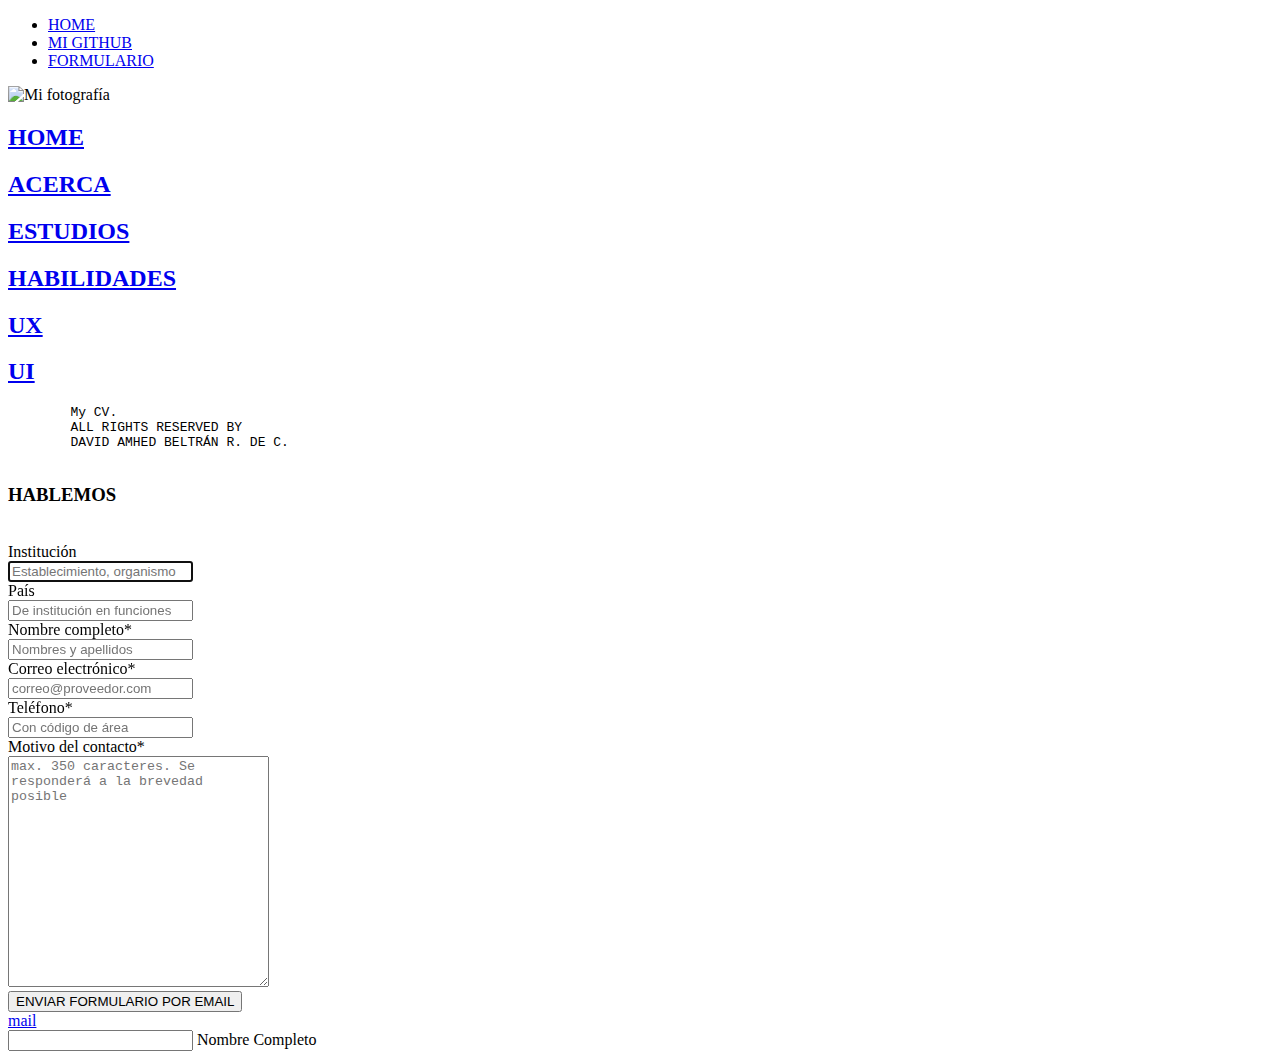
==== formulario.html @ 30feef15 "Iniciando su presentació gráfica con CSS" ====
<!DOCTYPE html>
<html lang="es">

  <head>
    <meta charset="UTF-8">
    <meta name="viewport" content="width=device-width, initial-scale=1.0">
    <meta name="description" content="Proyecto final Ticmas CV">
    <meta name="author" content="David Amhed Beltrán Rubín de Celis">
    <link rel="shortcut icon" href="/media/img/favicon.ico" type="image/x-icon">
    <link rel="icon" type="image/png" sizes="32x32" href="../media/img/favicon-32x32.png">
    <link rel="icon" type="image/png" sizes="16x16" href="../media/img/favicon-16x16.png">
    <link rel="manifest" href="/site.webmanifest">
    <link rel="stylesheet" href="./styles/styles-dist.css">
    <title>Proyecto Final CV</title>
  </head>

  <body>
    <header class="header">

      <!-----------MENU DE NAVEGACIÓN------------>
      <div class="nav__logo"> <!--menu-->
        <nav class="nav container">
          <ul>
            <li><a href="/index.html" class="nav__links" tabindex="1">HOME</a></li>
            <li><a href="https://github.com/Amhedriel" class="nav__links" target="_blank" tabindex="1">MI GITHUB</a>
            </li>
            <li><a href="/formulario.html" class="nav__links">FORMULARIO</a></li>
          </ul>
        </nav>
      </div>

    </header>
    <!-- -------------------MAIN--------------------->
  
  <main class="main">
    <!---------- MENU LATERAL ----------->
    <div class="nav__main--lateral">
      <img class="nav__logo--lateral" src="/media/img/David_Beltran 1.png" width="250px" alt="Mi fotografía">
      <a href="/index.html" class="nav__main--link-item">
        <h2 class="nav-left">HOME</h2>
      </a>
      <a href="#" class="nav__main--link-item">
        <h2 class="nav-left">ACERCA</h2>
      </a>
      <a href="#" class="nav__main--link-item">
        <h2 class="nav-left">ESTUDIOS</h2>
      </a>
      <a href="#" class="nav__main--link-item">
        <h2 class="nav-left">HABILIDADES</h2>
      </a>
      <a href="https://www.figma.com/file/GMF81DJfvBrvJNzX767Kq1/UX-CV?node-id=0%3A1&t=iAqLsqw3Jnn95zYx-1" class="nav__main--link-item" target="_blank">
        <h2 class="nav-left">UX</h2>
      </a>
      <a href="https://www.figma.com/file/vkwjD40X7IA0zffO7PCFXp/UI-CV?node-id=0%3A1&t=BPAb12YhcnqJM5k3-1" class="nav__main--link-item" target="_blank">
        <h2 class="nav-left">UI</h2>
      </a>
      <pre class="nav__pre">
        My CV.       
        ALL RIGHTS RESERVED BY
        DAVID AMHED BELTRÁN R. DE C.
      </pre>
    </div>
    <!---------- FORMULARIO ----------->
    <div class="formulario">
      <section class="header__contact" id="contact">
        <div class="u-wraper">
          <div class="contact__content">
            <form action="enviar.html" id="form" class="form" method="post">
              <h3 class="tag"><span>HABLEMOS</span></h3>
              <br>
              <label for="establishment">Institución<span></span></label>
              <br>
              <input type="text" name="establishment" id="establishment" placeholder="Establecimiento, organismo" autofocus>
              <br>
              <label for="country">País</label>
              <br>
              <input type="text" name="country" id="country" placeholder="De institución en funciones">
              <br>
              <label for="name">Nombre completo<span>*</span></label>
              <br>
              <input type="text" name="name" id="name" placeholder="Nombres y apellidos" required>
              <br>
              <label for="email">Correo electrónico<span>*</span></label>
              <br>
              <input type="email" name="email" id="email" placeholder="correo@proveedor.com" required>
              <br>
              <label for="phone">Teléfono<span>*</span></label>
              <br>
              <input type="tel" name="phone" id="phone" placeholder="Con código de área" required>
              <br>
              <label for="reason">Motivo del contacto<span>*</span></label>
              <br>
              <textarea for="reason" name="reason" id="reason" cols="30" rows="15"
              placeholder="max. 350 caracteres. Se responderá a la brevedad posible" minlength="7" maxlength="350"
              required></textarea>
              <br>
              <button type="submit" class="btn primary full">ENVIAR FORMULARIO POR EMAIL</button>
            </form>
            <a href="mailto:davikin_01@hotmail.com" class="talk" id="talk">mail</a>
          </div>
        </div>
      </section>
    </div>
  </main>
  <!------------INPUT LABEL------------->
  <section class="form__body">
    <div class="form__container">
      <div class="form__input--box">
        <input type="text">
        <span>Nombre Completo</span>
        <i></i>
      </div>
    </div>
  </section>

  <footer class="footer">
    <script>
        const $form = document.querySelector('#form');
        const $buttonMailto = document.querySelector('#talk');

        $form.addEventListener('submit', handleSubmit);

        function handleSubmit(event) {
          event.preventDefault();

          const form = new FormData(this);
          console.log(form.get('name'));

          $buttonMailto.setAttribute('href', `mailto:davikin_01@hotmail.com?subject=${form.get('email')}&body=Establecimiento: "${form.get('establishment')}" País: "${form.get('country')}" Nombre:"${form.get('name')}" Teléfono: "${form.get('phone')}" Contacto: "${form.get('reason')}"`);
          $buttonMailto.click();
        }
    </script>
  </footer>
  
</body>
</html>
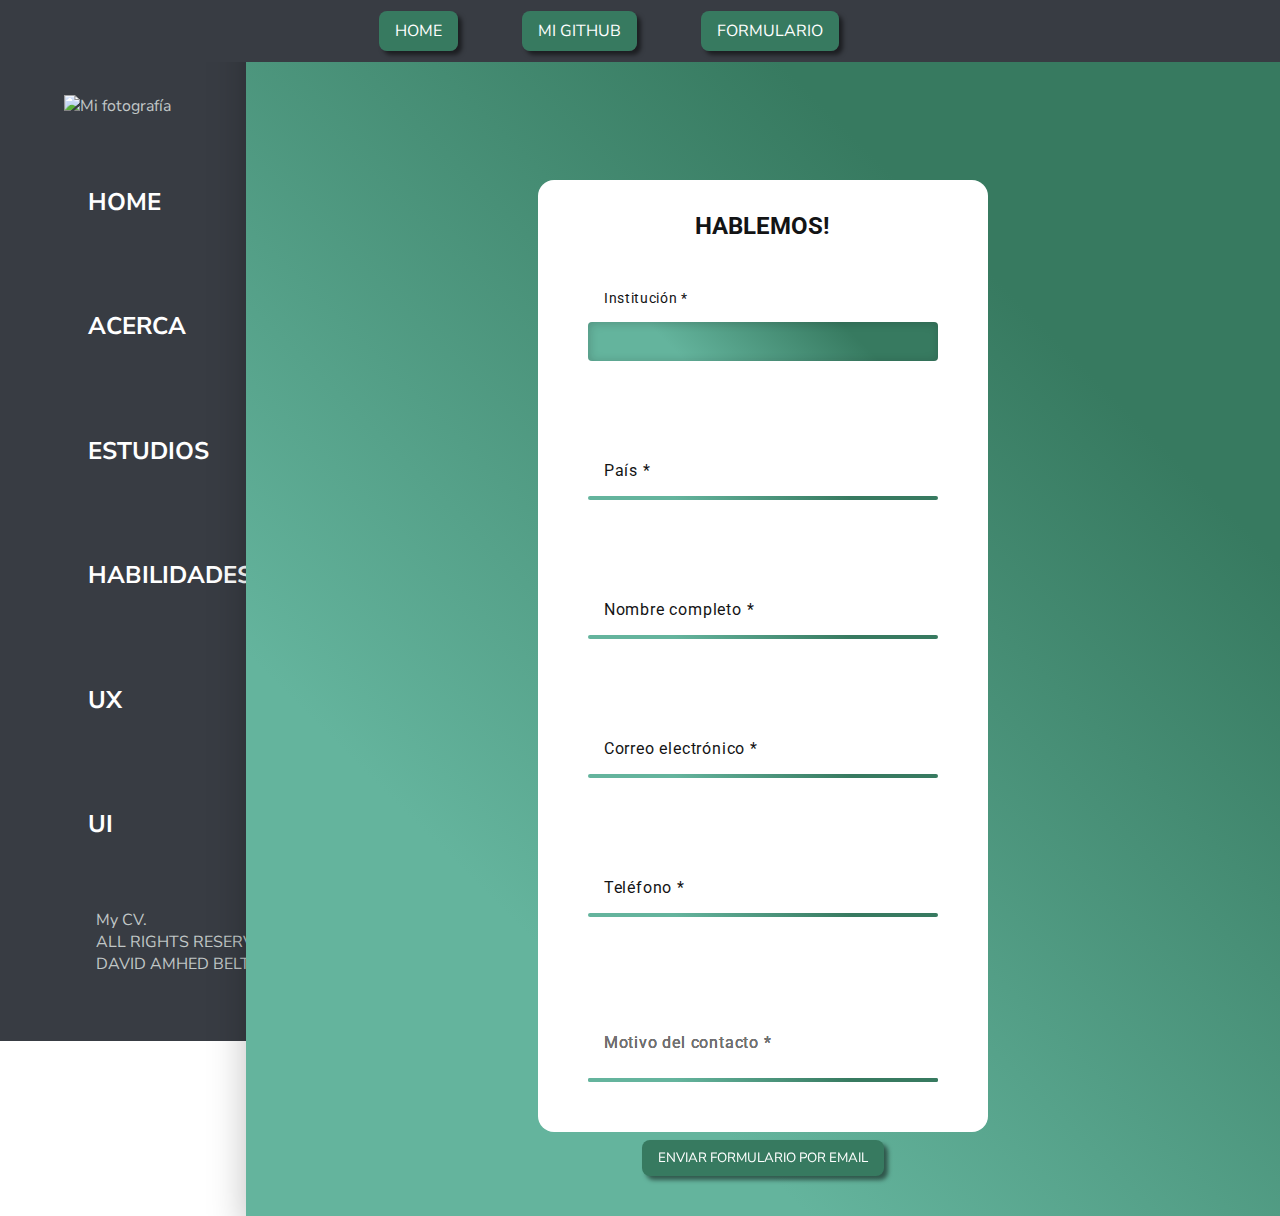
==== commit 4b377233: "Formulario terminado" ====
--- a/formulario.html
+++ b/formulario.html
@@ -14,7 +14,7 @@
     <title>Proyecto Final CV</title>
   </head>
 
-  <body>
+  <body class="body">
     <header class="header">
 
       <!-----------MENU DE NAVEGACIÓN------------>
@@ -66,71 +66,80 @@
         <div class="u-wraper">
           <div class="contact__content">
             <form action="enviar.html" id="form" class="form" method="post">
-              <h3 class="tag"><span>HABLEMOS</span></h3>
-              <br>
-              <label for="establishment">Institución<span></span></label>
-              <br>
-              <input type="text" name="establishment" id="establishment" placeholder="Establecimiento, organismo" autofocus>
-              <br>
-              <label for="country">País</label>
-              <br>
-              <input type="text" name="country" id="country" placeholder="De institución en funciones">
-              <br>
-              <label for="name">Nombre completo<span>*</span></label>
-              <br>
-              <input type="text" name="name" id="name" placeholder="Nombres y apellidos" required>
-              <br>
-              <label for="email">Correo electrónico<span>*</span></label>
-              <br>
-              <input type="email" name="email" id="email" placeholder="correo@proveedor.com" required>
-              <br>
-              <label for="phone">Teléfono<span>*</span></label>
-              <br>
-              <input type="tel" name="phone" id="phone" placeholder="Con código de área" required>
-              <br>
-              <label for="reason">Motivo del contacto<span>*</span></label>
-              <br>
-              <textarea for="reason" name="reason" id="reason" cols="30" rows="15"
-              placeholder="max. 350 caracteres. Se responderá a la brevedad posible" minlength="7" maxlength="350"
-              required></textarea>
-              <br>
-              <button type="submit" class="btn primary full">ENVIAR FORMULARIO POR EMAIL</button>
+
+              <h2 class="contact__me"><span>HABLEMOS!</span></h2>
+
+              
+              <div class="form__container">
+                <div class="form__input--box">
+                  <input class="form__text form__border1" type="text" name="establishment" id="establishment" required="required" autofocus>
+                  <span class="form__label" for="establishment">Institución *</span>
+                  <i class="form__base"></i>
+                </div>
+              </div>
+
+              <div class="form__container">
+                <div class="form__input--box">
+                  <input class="form__text" type="text" name="country" id="country" required="required">
+                  <span class="form__label" for="country">País *</span>
+                  <i class="form__base"></i>
+                </div>
+              </div>
+
+              <div class="form__container">
+                <div class="form__input--box">
+                  <input class="form__text" type="text" name="name" id="name" required="required">
+                  <span class="form__label" for="name">Nombre completo *</span>
+                  <i class="form__base"></i>
+                </div>
+              </div>
+
+              <div class="form__container">
+                <div class="form__input--box">
+                  <input class="form__text" type="email" name="email" id="email" required="required">
+                  <span class="form__label">Correo electrónico *</span>
+                  <i class="form__base"></i>
+                </div>
+              </div>
+
+              <div class="form__container">
+                <div class="form__input--box">
+                  <input class="form__text" type="tel" name="phone" id="phone" required="required">
+                  <span class="form__label" for="phone">Teléfono *</span>
+                  <i class="form__base"></i>
+                </div>
+              </div>
+
+              <div class="form__container form__border2">
+                <div class="form__input--box">
+                  <span class="form__label textarea ">Motivo del contacto *</span>
+                  <i class="form__base"></i>
+
+                  <div class="wrapper">
+                    <textarea class="form__text textarea" for="textarea" name="textarea" id="textarea" required="required" placeholder="Motivo del contacto *"></textarea>
+                    <i class="form__base"></i>
+                  </div>
+
+                </div>
+              </div> 
+              
+              <div class="form__btn">
+                <button type="submit" class="form__btn--send">ENVIAR FORMULARIO POR EMAIL</button>
+              </div>
+
             </form>
-            <a href="mailto:davikin_01@hotmail.com" class="talk" id="talk">mail</a>
+            <a href="mailto:davikin_01@hotmail.com" class="talk" id="talk"></a>
+
           </div>
         </div>
       </section>
     </div>
   </main>
   <!------------INPUT LABEL------------->
-  <section class="form__body">
-    <div class="form__container">
-      <div class="form__input--box">
-        <input type="text">
-        <span>Nombre Completo</span>
-        <i></i>
-      </div>
-    </div>
-  </section>
+
 
   <footer class="footer">
-    <script>
-        const $form = document.querySelector('#form');
-        const $buttonMailto = document.querySelector('#talk');
-
-        $form.addEventListener('submit', handleSubmit);
-
-        function handleSubmit(event) {
-          event.preventDefault();
-
-          const form = new FormData(this);
-          console.log(form.get('name'));
-
-          $buttonMailto.setAttribute('href', `mailto:davikin_01@hotmail.com?subject=${form.get('email')}&body=Establecimiento: "${form.get('establishment')}" País: "${form.get('country')}" Nombre:"${form.get('name')}" Teléfono: "${form.get('phone')}" Contacto: "${form.get('reason')}"`);
-          $buttonMailto.click();
-        }
-    </script>
+    <script src="/scripts/scripts.js"></script>
   </footer>
-  
 </body>
 </html>--- a/styles/styles-dist.css
+++ b/styles/styles-dist.css
@@ -0,0 +1 @@
+@import url('https://fonts.googleapis.com/css2?family=Nunito+Sans:ital,wght@0,400;0,600;0,700;1,400;1,700&family=Roboto:wght@400;700&display=swap');:root{--woodsmoke:#131415;--white:#ffffff;--woodsmoke-025:rgba(19,20,21,0.20784);--tuna:#383c43;--silver-sand:#c1c7c7;--silver-tree:#64b49d;--shuttle-gray:#5c6d80;--pine-cone:#725d54;--horizon:#5d8aab;--apple-blossom:#ab4e42;--amazon:#377a60;--skin:#FBBEBE;--skined:#E2ABAB;--gradient:linear-gradient(#c1c7c7 0%,#383c43 10%,#131415);--gradient-tree:linear-gradient(45deg,#64b49d,#377a60);--gradient-green:linear-gradient(45deg,#64b49d 25%,#377a60 75%);--time-animation:0.3s}*{margin:0;padding:0}body{font-family:'Roboto',sans-serif;font-family:'Nunito Sans',sans-serif;box-sizing:border-box;margin:0;color:#c1c7c7}.body::-webkit-scrollbar{width:8px;background:#383c43;background:var(--tuna)}.body::-webkit-scrollbar-thumb{background:#377a60;background:var(--amazon);border-radius:4px}a{text-decoration:none;color:#ffffff;color:var(--white)}.header{color:#ffffff;color:var(--white);padding:1rem;margin:0;width:100%;background:#383c43;background:var(--tuna);position:fixed;display:table;z-index:100}.nav__logo{width:650px;margin:0 auto;padding:0%}.nav{float:right}.nav ul li{list-style:none;color:#ffffff;color:var(--white);margin-left:4rem;padding:4px 0;float:left}.nav ul li a{padding:9px 16px;background:#377a60;background:var(--amazon);box-shadow:4px 4px 4px rgba(0,0,0,0.5);border-radius:8px}.nav__links{text-decoration:none;height:19px;font-family:'Nunito Sans';font-style:normal;font-size:16px;line-height:19px;align-items:center;padding:9px 16px;box-shadow:4px 4px 4px rgba(0,0,0,0.2)}.nav__links:hover{background-color:#64b49d;background-color:var(--silver-tree);border-radius:8px}.nav__links:focus{background:#64b49d;background:var(--silver-tree);border:solid 1px #ffffff;border:solid 1px var(--white);box-shadow:none}.nav__main--lateral{position:absolute;position:fixed;background-color:#383c43;background-color:var(--tuna);display:flex;flex-direction:column;align-content:center;justify-content:space-evenly;padding:0 4rem;margin-top:51px;height:990px}.nav-left{margin:1em}.nav__pre{padding:0%;margin:0%;font-family:'Nunito Sans',sans-serif;bottom:2}.img{min-height:1061px;background-image:url(/media/img/computer.jpg);background-position:center center;background-size:cover}.container{width:100%}.header__container{width:48%;background-color:rgba(56,60,67,0.43922);margin-right:20%;margin-left:23.5%;padding-top:20%;padding-left:1rem;text-align:left;color:#ffffff;color:var(--white);z-index:10}.header__title--hola{padding-top:5rem}.header__title{font-size:4rem;letter-spacing:2px;font-family:'Roboto',sans-serif}h1{text-shadow:1px 1px 1px #5d8aab,3px 3px 2px #5d8aab;text-shadow:1px 1px 1px var(--horizon),3px 3px 2px var(--horizon)}.container__acerca,.container__contactos,.container__estudios,.container__habilidades,.container__portfolio{width:73%;margin-left:23.5%;padding-left:1rem;padding-right:1rem;text-align:left;color:#383c43;color:var(--tuna);z-index:10}.main__container--acerca,.main__estudios{margin:2rem 0}.estudios__article,.habilidades__article,.main__acerca{padding-top:2rem;padding-left:10%;line-height:1.5rem}.body__img{display:flex;justify-content:center;align-items:center;background:#ffffff;background:var(--white)}.container__img{position:relative;width:100%;display:flex;justify-content:center;align-items:center;flex-wrap:wrap;padding:1rem}.container__img .card{position:relative;max-width:300px;height:215px;margin:30px 10px;padding:20px 1rem;display:flex;flex-direction:column;box-sizing:0.5px 202px rgba(56,60,67,0.43922)}.container__img .card .imgBx{position:relative;width:260px;height:260px}.container__img .card .imgBx .svg{max-width:100%;border-radius:8px}.main__icon--intereses{padding:2rem 3.5rem;display:flex;flex-direction:row;flex-wrap:wrap;justify-content:space-evenly}.main__container--estudios{font-family:'Nunito Sans',sans-serif}.main__container--estudios .estudios__article .estudios__container p{font-style:italic}.main__container--estudios .estudios__article .estudios__container a{color:#5d8aab;color:var(--horizon);font-style:italic}.estudios__article{display:flex;flex-direction:column}.estudios__container{display:flex;flex-direction:row;justify-content:space-between;align-items:baseline;padding:12px 8px}.academia,.innovaccion,.skill,.soft,.taller,.utn{background-color:#5d8aab;background-color:var(--horizon);color:#ffffff;color:var(--white);display:flex;padding:16px 8px}.habilidades__container{padding:1rem 8px}.meters{display:flex;flex-direction:column;justify-content:space-around;align-items:center;min-height:24rem;margin-left:9rem;width:45%;background:#5d8aab;background:var(--horizon);color:#ffffff;color:var(--white)}.container__m{position:relative;width:300px}.container__m .loading__m{position:relative;display:flex;padding:1rem;border-radius:8px}.container__m .loading__m:before{content:"";position:absolute;top:0;left:0;width:100%;height:50%;z-index:10px;pointer-events:none}.container__m .loading__m .text__m{position:relative;width:80px;color:#ffffff;color:var(--white);text-align:right;letter-spacing:1px}.container__m .loading__m .percent__m{position:relative;top:2px;width:calc(100% - 80px);height:20px;background:#131415;border-radius:20px;margin:0 16px;box-shadow:inset 0 0 10px #131415;box-shadow:inset 0 0 10px var(--woodsmoke)}.container__m .loading__m .percent__m .ux,.css{position:absolute;top:0;left:0;width:80%;height:100%;border-radius:20px;background:linear-gradient(45deg,#64b49d,#377a60);background:var(--gradient-tree);z-index:20}.container__m .loading__m .percent__m .adobe{position:absolute;top:0;left:0;width:70%;height:100%;border-radius:20px;background:linear-gradient(45deg,#64b49d,#377a60);background:var(--gradient-tree);z-index:20}.container__m .loading__m .percent__m .html{position:absolute;top:0;left:0;width:90%;height:100%;border-radius:20px;background:linear-gradient(45deg,#64b49d,#377a60);background:var(--gradient-tree);z-index:20}.container__m .loading__m .percent__m .javascript{position:absolute;top:0;left:0;width:60%;height:100%;border-radius:20px;background:linear-gradient(45deg,#64b49d,#377a60);background:var(--gradient-tree);z-index:20}*{box-sizing:border-box}.talk{font-style:none;font-display:hidden}.formulario{position:relative;display:flex;justify-content:center;align-items:center;min-height:100vh;background:linear-gradient(45deg,#64b49d 25%,#377a60 75%);background:var(--gradient-green);padding:2rem;padding-top:180px;margin-left:19.2%;color:#131415;color:var(--woodsmoke);box-shadow:0 15px 35px rgba(0,0,0,0.25)}.contact__me{font-family:'Roboto',sans-serif;text-align:center;padding:2rem;background-color:#ffffff;background-color:var(--white);border-radius:16px 16px 0 0}.form__container{position:relative;padding:50px;background:#ffffff;background:var(--white);display:flex;justify-content:center;align-items:center}.form__input--box{position:relative;width:350px;z-index:20}.form__text{position:relative;padding:8px 10px;width:100%;border:none;outline:none;background:transparent;color:#ffffff;color:var(--white);font-size:1.25em;letter-spacing:0.05em;z-index:30}.form__label{font-family:'Roboto',sans-serif;position:absolute;left:0;padding:0 1rem;pointer-events:none;font-size:1em;transition:0.5s;color:#131415;color:var(--woodsmoke);letter-spacing:0.05em}.form__text:focus~.form__label,.form__text:valid~.form__label{font-size:0.85em;transform:translateY(-2rem)}.form__base{position:absolute;bottom:0;left:0%;width:100%;height:0.25rem;background:linear-gradient(45deg,#64b49d 25%,#377a60 75%);background:var(--gradient-green);transition:0.5s;z-index:10;border-radius:4px;pointer-events:none}.form__text:focus~.form__base,.form__text:valid~.form__base{height:100%;box-shadow:inset 1px 1px 10px rgba(19,20,21,0.20784);box-shadow:inset 1px 1px 10px var(--woodsmoke-025)}.textarea{font-family:'Roboto',sans-serif;width:350px;height:59px;padding:16px;outline:none;resize:none;font-size:1em}.textarea:focus{border-color:#5d8aab;border-color:var(--horizon)}.textarea:valid{border-color:#5d8aab;border-color:var(--horizon)}.textarea:focus::-moz-placeholder{font-family:'Roboto',sans-serif;color:#ffffff;color:var(--white)}.textarea:focus::placeholder{font-family:'Roboto',sans-serif;color:#ffffff;color:var(--white)}.textarea:valid::-moz-placeholder{font-family:'Roboto',sans-serif;color:#ffffff;color:var(--white)}.textarea:valid::placeholder{font-family:'Roboto',sans-serif;color:#ffffff;color:var(--white)}.textarea::-webkit-scrollbar{width:0}.form__border1{border-top:16px}.form__border2{border-radius:0 0 16px 16px}.form__btn{position:relative;display:flex;flex-direction:row;justify-content:center;align-items:center;padding:0.5rem 1rem;background:transparent}.form__btn--send{cursor:pointer;padding:9px 1rem;background:#377a60;background:var(--amazon);color:#ffffff;color:var(--white);font-family:'Nunito Sans',sans-serif;border:none;border-radius:8px;box-shadow:4px 4px 4px rgba(0,0,0,0.5)}.form__btn--send:hover{padding:9px 1rem;background:#64b49d;background:var(--silver-tree);border:none;border-radius:8px}.form__btn--send:focus{background:#64b49d;background:var(--silver-tree);border:solid 1px #383c43;border:solid 1px var(--tuna);box-shadow:none}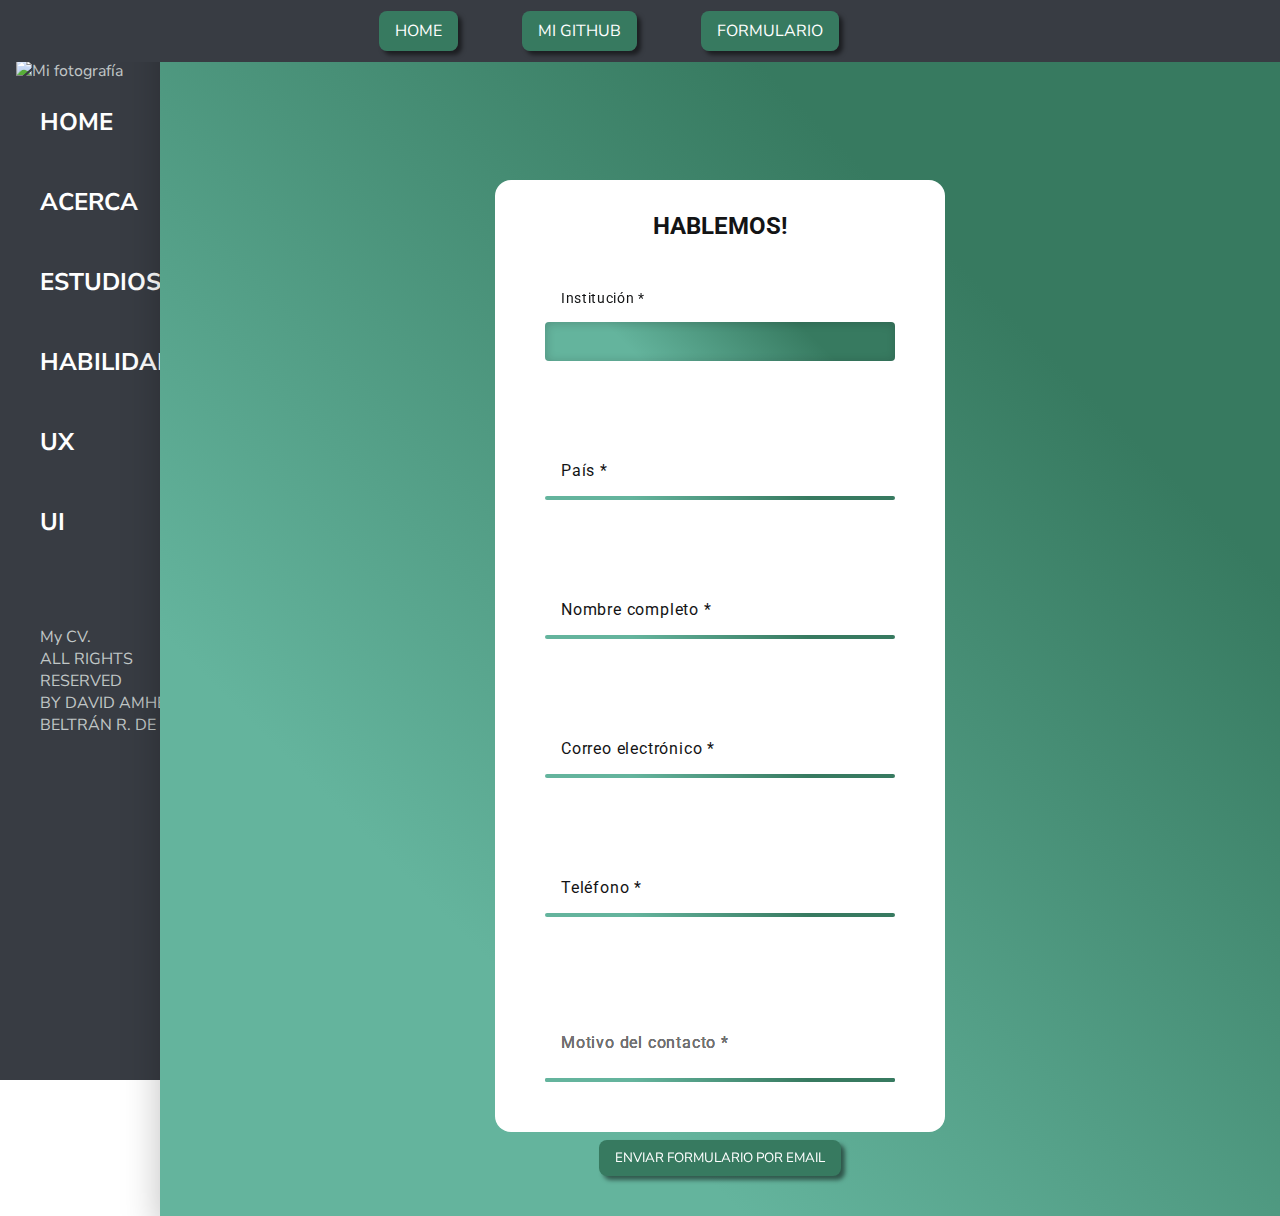
==== commit 762ca799: "Actualizando index y styles" ====
--- a/formulario.html
+++ b/formulario.html
@@ -35,17 +35,17 @@
   <main class="main">
     <!---------- MENU LATERAL ----------->
     <div class="nav__main--lateral">
-      <img class="nav__logo--lateral" src="/media/img/David_Beltran 1.png" width="250px" alt="Mi fotografía">
+      <img class="nav__logo--lateral" src="/media/img/David_Beltran 1.png" width="200px" alt="Mi fotografía">
       <a href="/index.html" class="nav__main--link-item">
         <h2 class="nav-left">HOME</h2>
       </a>
-      <a href="#" class="nav__main--link-item">
+      <a href="/index.html" class="nav__main--link-item">
         <h2 class="nav-left">ACERCA</h2>
       </a>
-      <a href="#" class="nav__main--link-item">
+      <a href="/index.html" class="nav__main--link-item">
         <h2 class="nav-left">ESTUDIOS</h2>
       </a>
-      <a href="#" class="nav__main--link-item">
+      <a href="/index.html" class="nav__main--link-item">
         <h2 class="nav-left">HABILIDADES</h2>
       </a>
       <a href="https://www.figma.com/file/GMF81DJfvBrvJNzX767Kq1/UX-CV?node-id=0%3A1&t=iAqLsqw3Jnn95zYx-1" class="nav__main--link-item" target="_blank">
@@ -55,9 +55,11 @@
         <h2 class="nav-left">UI</h2>
       </a>
       <pre class="nav__pre">
-        My CV.       
-        ALL RIGHTS RESERVED BY
-        DAVID AMHED BELTRÁN R. DE C.
+      My CV.
+      ALL RIGHTS
+      RESERVED
+      BY DAVID AMHED
+      BELTRÁN R. DE C.
       </pre>
     </div>
     <!---------- FORMULARIO ----------->
--- a/styles/styles-dist.css
+++ b/styles/styles-dist.css
@@ -1 +1 @@
-@import url('https://fonts.googleapis.com/css2?family=Nunito+Sans:ital,wght@0,400;0,600;0,700;1,400;1,700&family=Roboto:wght@400;700&display=swap');:root{--woodsmoke:#131415;--white:#ffffff;--woodsmoke-025:rgba(19,20,21,0.20784);--tuna:#383c43;--silver-sand:#c1c7c7;--silver-tree:#64b49d;--shuttle-gray:#5c6d80;--pine-cone:#725d54;--horizon:#5d8aab;--apple-blossom:#ab4e42;--amazon:#377a60;--skin:#FBBEBE;--skined:#E2ABAB;--gradient:linear-gradient(#c1c7c7 0%,#383c43 10%,#131415);--gradient-tree:linear-gradient(45deg,#64b49d,#377a60);--gradient-green:linear-gradient(45deg,#64b49d 25%,#377a60 75%);--time-animation:0.3s}*{margin:0;padding:0}body{font-family:'Roboto',sans-serif;font-family:'Nunito Sans',sans-serif;box-sizing:border-box;margin:0;color:#c1c7c7}.body::-webkit-scrollbar{width:8px;background:#383c43;background:var(--tuna)}.body::-webkit-scrollbar-thumb{background:#377a60;background:var(--amazon);border-radius:4px}a{text-decoration:none;color:#ffffff;color:var(--white)}.header{color:#ffffff;color:var(--white);padding:1rem;margin:0;width:100%;background:#383c43;background:var(--tuna);position:fixed;display:table;z-index:100}.nav__logo{width:650px;margin:0 auto;padding:0%}.nav{float:right}.nav ul li{list-style:none;color:#ffffff;color:var(--white);margin-left:4rem;padding:4px 0;float:left}.nav ul li a{padding:9px 16px;background:#377a60;background:var(--amazon);box-shadow:4px 4px 4px rgba(0,0,0,0.5);border-radius:8px}.nav__links{text-decoration:none;height:19px;font-family:'Nunito Sans';font-style:normal;font-size:16px;line-height:19px;align-items:center;padding:9px 16px;box-shadow:4px 4px 4px rgba(0,0,0,0.2)}.nav__links:hover{background-color:#64b49d;background-color:var(--silver-tree);border-radius:8px}.nav__links:focus{background:#64b49d;background:var(--silver-tree);border:solid 1px #ffffff;border:solid 1px var(--white);box-shadow:none}.nav__main--lateral{position:absolute;position:fixed;background-color:#383c43;background-color:var(--tuna);display:flex;flex-direction:column;align-content:center;justify-content:space-evenly;padding:0 4rem;margin-top:51px;height:990px}.nav-left{margin:1em}.nav__pre{padding:0%;margin:0%;font-family:'Nunito Sans',sans-serif;bottom:2}.img{min-height:1061px;background-image:url(/media/img/computer.jpg);background-position:center center;background-size:cover}.container{width:100%}.header__container{width:48%;background-color:rgba(56,60,67,0.43922);margin-right:20%;margin-left:23.5%;padding-top:20%;padding-left:1rem;text-align:left;color:#ffffff;color:var(--white);z-index:10}.header__title--hola{padding-top:5rem}.header__title{font-size:4rem;letter-spacing:2px;font-family:'Roboto',sans-serif}h1{text-shadow:1px 1px 1px #5d8aab,3px 3px 2px #5d8aab;text-shadow:1px 1px 1px var(--horizon),3px 3px 2px var(--horizon)}.container__acerca,.container__contactos,.container__estudios,.container__habilidades,.container__portfolio{width:73%;margin-left:23.5%;padding-left:1rem;padding-right:1rem;text-align:left;color:#383c43;color:var(--tuna);z-index:10}.main__container--acerca,.main__estudios{margin:2rem 0}.estudios__article,.habilidades__article,.main__acerca{padding-top:2rem;padding-left:10%;line-height:1.5rem}.body__img{display:flex;justify-content:center;align-items:center;background:#ffffff;background:var(--white)}.container__img{position:relative;width:100%;display:flex;justify-content:center;align-items:center;flex-wrap:wrap;padding:1rem}.container__img .card{position:relative;max-width:300px;height:215px;margin:30px 10px;padding:20px 1rem;display:flex;flex-direction:column;box-sizing:0.5px 202px rgba(56,60,67,0.43922)}.container__img .card .imgBx{position:relative;width:260px;height:260px}.container__img .card .imgBx .svg{max-width:100%;border-radius:8px}.main__icon--intereses{padding:2rem 3.5rem;display:flex;flex-direction:row;flex-wrap:wrap;justify-content:space-evenly}.main__container--estudios{font-family:'Nunito Sans',sans-serif}.main__container--estudios .estudios__article .estudios__container p{font-style:italic}.main__container--estudios .estudios__article .estudios__container a{color:#5d8aab;color:var(--horizon);font-style:italic}.estudios__article{display:flex;flex-direction:column}.estudios__container{display:flex;flex-direction:row;justify-content:space-between;align-items:baseline;padding:12px 8px}.academia,.innovaccion,.skill,.soft,.taller,.utn{background-color:#5d8aab;background-color:var(--horizon);color:#ffffff;color:var(--white);display:flex;padding:16px 8px}.habilidades__container{padding:1rem 8px}.meters{display:flex;flex-direction:column;justify-content:space-around;align-items:center;min-height:24rem;margin-left:9rem;width:45%;background:#5d8aab;background:var(--horizon);color:#ffffff;color:var(--white)}.container__m{position:relative;width:300px}.container__m .loading__m{position:relative;display:flex;padding:1rem;border-radius:8px}.container__m .loading__m:before{content:"";position:absolute;top:0;left:0;width:100%;height:50%;z-index:10px;pointer-events:none}.container__m .loading__m .text__m{position:relative;width:80px;color:#ffffff;color:var(--white);text-align:right;letter-spacing:1px}.container__m .loading__m .percent__m{position:relative;top:2px;width:calc(100% - 80px);height:20px;background:#131415;border-radius:20px;margin:0 16px;box-shadow:inset 0 0 10px #131415;box-shadow:inset 0 0 10px var(--woodsmoke)}.container__m .loading__m .percent__m .ux,.css{position:absolute;top:0;left:0;width:80%;height:100%;border-radius:20px;background:linear-gradient(45deg,#64b49d,#377a60);background:var(--gradient-tree);z-index:20}.container__m .loading__m .percent__m .adobe{position:absolute;top:0;left:0;width:70%;height:100%;border-radius:20px;background:linear-gradient(45deg,#64b49d,#377a60);background:var(--gradient-tree);z-index:20}.container__m .loading__m .percent__m .html{position:absolute;top:0;left:0;width:90%;height:100%;border-radius:20px;background:linear-gradient(45deg,#64b49d,#377a60);background:var(--gradient-tree);z-index:20}.container__m .loading__m .percent__m .javascript{position:absolute;top:0;left:0;width:60%;height:100%;border-radius:20px;background:linear-gradient(45deg,#64b49d,#377a60);background:var(--gradient-tree);z-index:20}*{box-sizing:border-box}.talk{font-style:none;font-display:hidden}.formulario{position:relative;display:flex;justify-content:center;align-items:center;min-height:100vh;background:linear-gradient(45deg,#64b49d 25%,#377a60 75%);background:var(--gradient-green);padding:2rem;padding-top:180px;margin-left:19.2%;color:#131415;color:var(--woodsmoke);box-shadow:0 15px 35px rgba(0,0,0,0.25)}.contact__me{font-family:'Roboto',sans-serif;text-align:center;padding:2rem;background-color:#ffffff;background-color:var(--white);border-radius:16px 16px 0 0}.form__container{position:relative;padding:50px;background:#ffffff;background:var(--white);display:flex;justify-content:center;align-items:center}.form__input--box{position:relative;width:350px;z-index:20}.form__text{position:relative;padding:8px 10px;width:100%;border:none;outline:none;background:transparent;color:#ffffff;color:var(--white);font-size:1.25em;letter-spacing:0.05em;z-index:30}.form__label{font-family:'Roboto',sans-serif;position:absolute;left:0;padding:0 1rem;pointer-events:none;font-size:1em;transition:0.5s;color:#131415;color:var(--woodsmoke);letter-spacing:0.05em}.form__text:focus~.form__label,.form__text:valid~.form__label{font-size:0.85em;transform:translateY(-2rem)}.form__base{position:absolute;bottom:0;left:0%;width:100%;height:0.25rem;background:linear-gradient(45deg,#64b49d 25%,#377a60 75%);background:var(--gradient-green);transition:0.5s;z-index:10;border-radius:4px;pointer-events:none}.form__text:focus~.form__base,.form__text:valid~.form__base{height:100%;box-shadow:inset 1px 1px 10px rgba(19,20,21,0.20784);box-shadow:inset 1px 1px 10px var(--woodsmoke-025)}.textarea{font-family:'Roboto',sans-serif;width:350px;height:59px;padding:16px;outline:none;resize:none;font-size:1em}.textarea:focus{border-color:#5d8aab;border-color:var(--horizon)}.textarea:valid{border-color:#5d8aab;border-color:var(--horizon)}.textarea:focus::-moz-placeholder{font-family:'Roboto',sans-serif;color:#ffffff;color:var(--white)}.textarea:focus::placeholder{font-family:'Roboto',sans-serif;color:#ffffff;color:var(--white)}.textarea:valid::-moz-placeholder{font-family:'Roboto',sans-serif;color:#ffffff;color:var(--white)}.textarea:valid::placeholder{font-family:'Roboto',sans-serif;color:#ffffff;color:var(--white)}.textarea::-webkit-scrollbar{width:0}.form__border1{border-top:16px}.form__border2{border-radius:0 0 16px 16px}.form__btn{position:relative;display:flex;flex-direction:row;justify-content:center;align-items:center;padding:0.5rem 1rem;background:transparent}.form__btn--send{cursor:pointer;padding:9px 1rem;background:#377a60;background:var(--amazon);color:#ffffff;color:var(--white);font-family:'Nunito Sans',sans-serif;border:none;border-radius:8px;box-shadow:4px 4px 4px rgba(0,0,0,0.5)}.form__btn--send:hover{padding:9px 1rem;background:#64b49d;background:var(--silver-tree);border:none;border-radius:8px}.form__btn--send:focus{background:#64b49d;background:var(--silver-tree);border:solid 1px #383c43;border:solid 1px var(--tuna);box-shadow:none}+@import url('https://fonts.googleapis.com/css2?family=Nunito+Sans:ital,wght@0,400;0,600;0,700;1,400;1,700&family=Roboto:wght@400;700&display=swap');:root{--woodsmoke:#131415;--white:#ffffff;--woodsmoke-025:rgba(19,20,21,0.20784);--tuna:#383c43;--silver-sand:#c1c7c7;--silver-tree:#64b49d;--shuttle-gray:#5c6d80;--pine-cone:#725d54;--horizon:#5d8aab;--apple-blossom:#ab4e42;--amazon:#377a60;--skin:#FBBEBE;--skined:#E2ABAB;--gradient:linear-gradient(#c1c7c7 0%,#383c43 10%,#131415);--gradient-tree:linear-gradient(45deg,#64b49d,#377a60);--gradient-green:linear-gradient(45deg,#64b49d 25%,#377a60 75%);--time-animation:0.3s}*{margin:0;padding:0}body{font-family:'Roboto',sans-serif;font-family:'Nunito Sans',sans-serif;box-sizing:border-box;margin:0;color:#c1c7c7}.body::-webkit-scrollbar{width:8px;background:#383c43;background:var(--tuna)}.body::-webkit-scrollbar-thumb{background:#377a60;background:var(--amazon);border-radius:4px}a{text-decoration:none;color:#ffffff;color:var(--white)}.header{color:#ffffff;color:var(--white);padding:1rem;margin:0;width:100%;background:#383c43;background:var(--tuna);position:fixed;display:table;z-index:10}.nav__logo{width:650px;margin:0 auto;padding:0%}.nav{float:right}.nav ul li{list-style:none;color:#ffffff;color:var(--white);margin-left:4rem;padding:4px 0;float:left}.nav ul li a{padding:9px 16px;background:#377a60;background:var(--amazon);box-shadow:4px 4px 4px rgba(0,0,0,0.5);border-radius:8px}.nav__links{text-decoration:none;height:19px;font-family:'Nunito Sans';font-style:normal;font-size:16px;line-height:19px;align-items:center;padding:9px 16px;box-shadow:4px 4px 4px rgba(0,0,0,0.2)}.nav__links:hover{background-color:#64b49d;background-color:var(--silver-tree);border-radius:8px}.nav__links:focus{background:#64b49d;background:var(--silver-tree);border:solid 1px #ffffff;border:solid 1px var(--white);box-shadow:none}.nav__main--lateral{position:fixed;background-color:#383c43;background-color:var(--tuna);display:flex;flex-direction:column;justify-content:flex-start;align-content:flex-start;padding:0 1rem;margin-top:60px;height:1020px}.nav-left{margin:1em}.nav__pre{padding-top:30%;margin:0%;font-family:'Nunito Sans',sans-serif}.img{min-height:1061px;background-image:url(/media/img/computer.jpg);background-position:center center;background-size:cover;z-index:-20}.container{width:100%}.header__container{width:48%;background-color:rgba(56,60,67,0.43922);margin-right:20%;margin-left:25.5%;padding-top:20%;padding-left:1rem;text-align:left;color:#ffffff;color:var(--white);z-index:10}.header__title--hola{padding-top:5rem}.header__title{font-size:4rem;letter-spacing:2px;font-family:'Roboto',sans-serif}.header__button{font-family:'Nunito Sans',sans-serif;font-weight:600;font-size:14px;line-height:19px;padding:9px 16px;background:#c1c7c7;background:var(--silver-sand);border-radius:8px}h1{text-shadow:1px 1px 1px #5d8aab,3px 3px 2px #5d8aab;text-shadow:1px 1px 1px var(--horizon),3px 3px 2px var(--horizon)}.container__acerca,.container__contactos,.container__estudios,.container__habilidades,.container__portfolio{width:73%;margin-left:23.5%;padding-left:1rem;padding-right:1rem;text-align:left;color:#383c43;color:var(--tuna);z-index:10}.main__container--acerca,.main__estudios{margin:2rem 0}.estudios__article,.habilidades__article,.main__acerca{padding-top:2rem;padding-left:10%;line-height:1.5rem}.body__img{display:flex;justify-content:center;align-items:center;background:#ffffff;background:var(--white)}.container__img{position:relative;width:100%;display:flex;justify-content:center;align-items:center;flex-wrap:wrap;padding:1rem}.container__img .card{position:relative;max-width:300px;height:215px;margin:30px 10px;padding:20px 1rem;display:flex;flex-direction:column;box-sizing:0.5px 202px rgba(56,60,67,0.43922)}.container__img .card .imgBx{position:relative;width:260px;height:260px}.container__img .card .imgBx .svg{max-width:100%;border-radius:8px}.main__icon--intereses{padding:2rem 3.5rem;display:flex;flex-direction:row;flex-wrap:wrap;justify-content:space-evenly}.main__container--estudios{font-family:'Nunito Sans',sans-serif}.main__container--estudios .estudios__article .estudios__container p{font-style:italic}.main__container--estudios .estudios__article .estudios__container a{color:#5d8aab;color:var(--horizon);font-style:italic}.estudios__article{display:flex;flex-direction:column}.estudios__container{display:flex;flex-direction:row;justify-content:space-between;align-items:baseline;padding:12px 8px}.academia,.innovaccion,.skill,.soft,.taller,.utn{background-color:#5d8aab;background-color:var(--horizon);color:#ffffff;color:var(--white);display:flex;padding:16px 8px}.habilidades__container{padding:1rem 8px}.meters{display:flex;flex-direction:column;justify-content:space-around;align-items:center;min-height:24rem;margin-left:9rem;width:45%;background:#5d8aab;background:var(--horizon);color:#ffffff;color:var(--white)}.container__m{position:relative;width:300px}.container__m .loading__m{position:relative;display:flex;padding:1rem;border-radius:8px}.container__m .loading__m:before{content:"";position:absolute;top:0;left:0;width:100%;height:50%;z-index:10px;pointer-events:none}.container__m .loading__m .text__m{position:relative;width:80px;color:#ffffff;color:var(--white);text-align:right;letter-spacing:1px}.container__m .loading__m .percent__m{position:relative;top:2px;width:calc(100% - 80px);height:20px;background:#131415;border-radius:20px;margin:0 16px;box-shadow:inset 0 0 10px #131415;box-shadow:inset 0 0 10px var(--woodsmoke)}.container__m .loading__m .percent__m .ux,.css{position:absolute;top:0;left:0;width:80%;height:100%;border-radius:20px;background:linear-gradient(45deg,#64b49d,#377a60);background:var(--gradient-tree);z-index:20}.container__m .loading__m .percent__m .adobe{position:absolute;top:0;left:0;width:70%;height:100%;border-radius:20px;background:linear-gradient(45deg,#64b49d,#377a60);background:var(--gradient-tree);z-index:20}.container__m .loading__m .percent__m .html{position:absolute;top:0;left:0;width:90%;height:100%;border-radius:20px;background:linear-gradient(45deg,#64b49d,#377a60);background:var(--gradient-tree);z-index:20}.container__m .loading__m .percent__m .javascript{position:absolute;top:0;left:0;width:60%;height:100%;border-radius:20px;background:linear-gradient(45deg,#64b49d,#377a60);background:var(--gradient-tree);z-index:20}*{box-sizing:border-box}.talk{font-style:none;font-display:hidden}.formulario{position:relative;display:flex;justify-content:center;align-items:center;min-height:100vh;background:linear-gradient(45deg,#64b49d 25%,#377a60 75%);background:var(--gradient-green);padding:2rem;padding-top:180px;margin-left:12.5%;color:#131415;color:var(--woodsmoke);box-shadow:0 15px 35px rgba(0,0,0,0.25)}.contact__me{font-family:'Roboto',sans-serif;text-align:center;padding:2rem;background-color:#ffffff;background-color:var(--white);border-radius:16px 16px 0 0}.form__container{position:relative;padding:50px;background:#ffffff;background:var(--white);display:flex;justify-content:center;align-items:center}.form__input--box{position:relative;width:350px;z-index:20}.form__text{position:relative;padding:8px 10px;width:100%;border:none;outline:none;background:transparent;color:#ffffff;color:var(--white);font-size:1.25em;letter-spacing:0.05em;z-index:30}.form__label{font-family:'Roboto',sans-serif;position:absolute;left:0;padding:0 1rem;pointer-events:none;font-size:1em;transition:0.5s;color:#131415;color:var(--woodsmoke);letter-spacing:0.05em}.form__text:focus~.form__label,.form__text:valid~.form__label{font-size:0.85em;transform:translateY(-2rem)}.form__base{position:absolute;bottom:0;left:0%;width:100%;height:0.25rem;background:linear-gradient(45deg,#64b49d 25%,#377a60 75%);background:var(--gradient-green);transition:0.5s;z-index:10;border-radius:4px;pointer-events:none}.form__text:focus~.form__base,.form__text:valid~.form__base{height:100%;box-shadow:inset 1px 1px 10px rgba(19,20,21,0.20784);box-shadow:inset 1px 1px 10px var(--woodsmoke-025)}.textarea{font-family:'Roboto',sans-serif;width:350px;height:59px;padding:16px;outline:none;resize:none;font-size:1em}.textarea:focus{border-color:#5d8aab;border-color:var(--horizon)}.textarea:valid{border-color:#5d8aab;border-color:var(--horizon)}.textarea:focus::-moz-placeholder{font-family:'Roboto',sans-serif;color:#ffffff;color:var(--white)}.textarea:focus::placeholder{font-family:'Roboto',sans-serif;color:#ffffff;color:var(--white)}.textarea:valid::-moz-placeholder{font-family:'Roboto',sans-serif;color:#ffffff;color:var(--white)}.textarea:valid::placeholder{font-family:'Roboto',sans-serif;color:#ffffff;color:var(--white)}.textarea::-webkit-scrollbar{width:0}.form__border1{border-top:16px}.form__border2{border-radius:0 0 16px 16px}.form__btn{position:relative;display:flex;flex-direction:row;justify-content:center;align-items:center;padding:0.5rem 1rem;background:transparent}.form__btn--send{cursor:pointer;padding:9px 1rem;background:#377a60;background:var(--amazon);color:#ffffff;color:var(--white);font-family:'Nunito Sans',sans-serif;border:none;border-radius:8px;box-shadow:4px 4px 4px rgba(0,0,0,0.5)}.form__btn--send:hover{padding:9px 1rem;background:#64b49d;background:var(--silver-tree);border:none;border-radius:8px}.form__btn--send:focus{background:#64b49d;background:var(--silver-tree);border:solid 1px #383c43;border:solid 1px var(--tuna);box-shadow:none}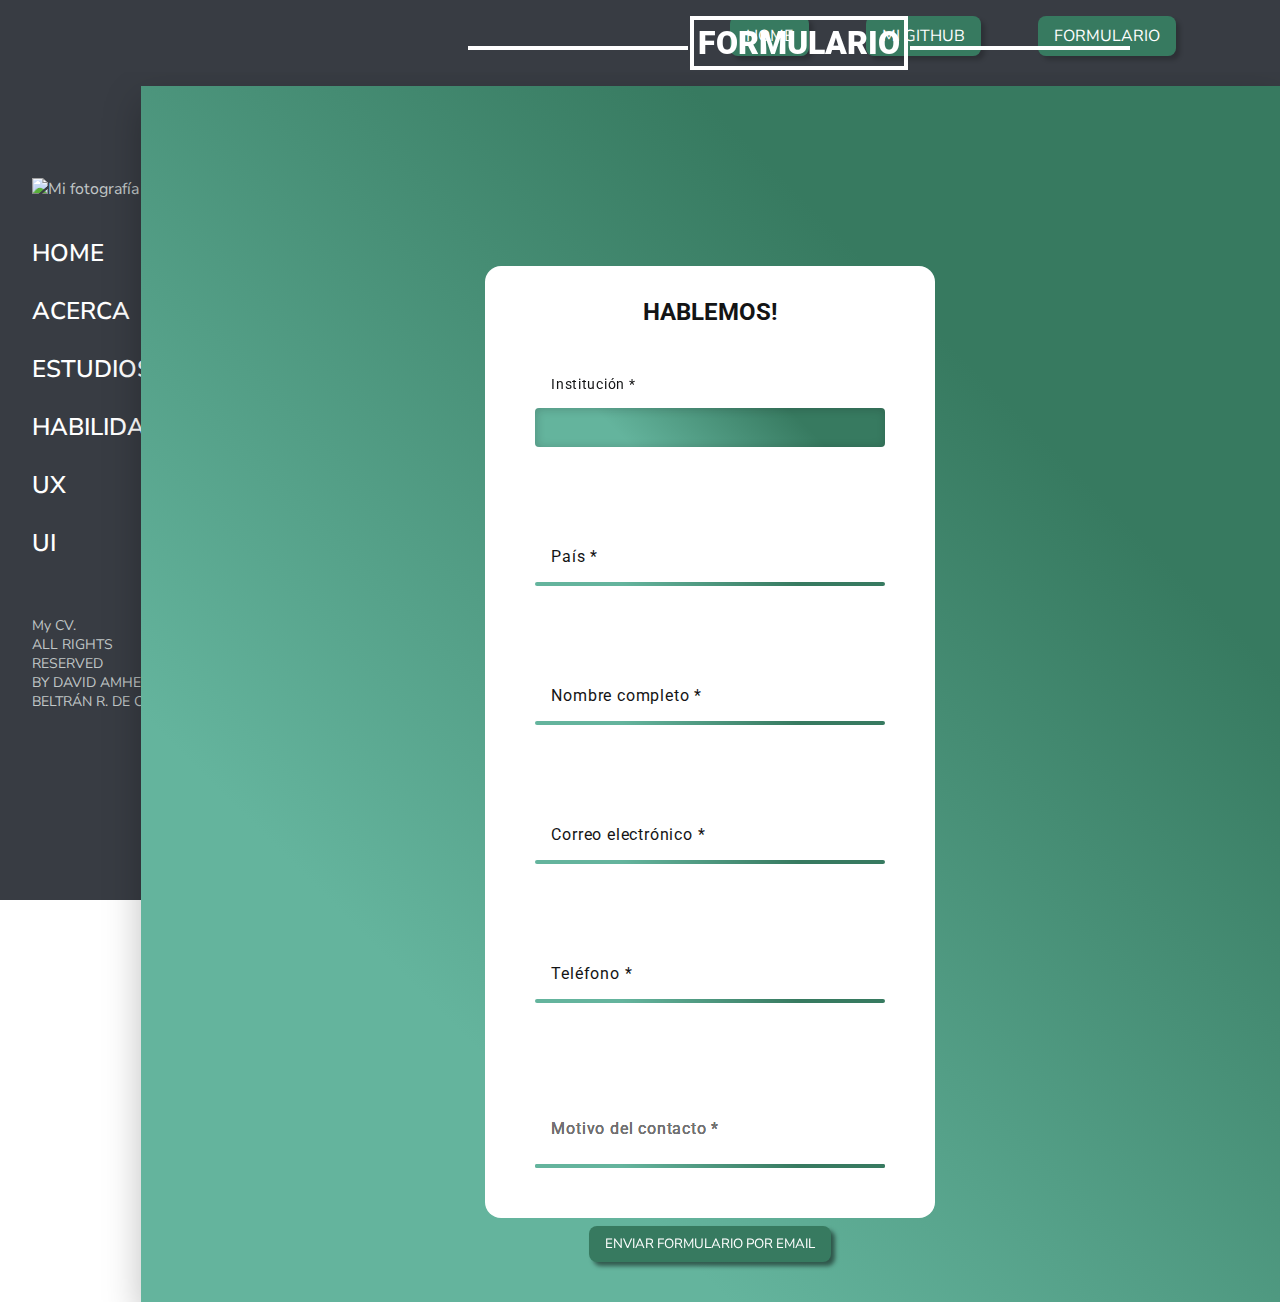
==== commit 85954a7f: "Métricas de HABILIDADES terminado" ====
--- a/formulario.html
+++ b/formulario.html
@@ -18,16 +18,16 @@
     <header class="header">
 
       <!-----------MENU DE NAVEGACIÓN------------>
-      <div class="nav__logo"> <!--menu-->
-        <nav class="nav container">
-          <ul>
-            <li><a href="/index.html" class="nav__links" tabindex="1">HOME</a></li>
-            <li><a href="https://github.com/Amhedriel" class="nav__links" target="_blank" tabindex="1">MI GITHUB</a>
-            </li>
-            <li><a href="/formulario.html" class="nav__links">FORMULARIO</a></li>
-          </ul>
-        </nav>
-      </div>
+    <div class="nav__menu"> <!--menu-->
+      <nav class="nav">
+        <ul class="nav__ul">
+          <li class="nav__list"><a href="/index.html" class="nav__links" tabindex="1">HOME</a></li>
+          <li class="nav__list"><a href="https://github.com/Amhedriel" class="nav__links" target="_blank" tabindex="1">MI
+              GITHUB</a></li>
+          <li class="nav__list"><a href="./formulario.html" class="nav__links">FORMULARIO</a></li>
+        </ul>
+      </nav>
+    </div>
 
     </header>
     <!-- -------------------MAIN--------------------->
@@ -35,32 +35,30 @@
   <main class="main">
     <!---------- MENU LATERAL ----------->
     <div class="nav__main--lateral">
-      <img class="nav__logo--lateral" src="/media/img/David_Beltran 1.png" width="200px" alt="Mi fotografía">
-      <a href="/index.html" class="nav__main--link-item">
-        <h2 class="nav-left">HOME</h2>
-      </a>
-      <a href="/index.html" class="nav__main--link-item">
-        <h2 class="nav-left">ACERCA</h2>
-      </a>
-      <a href="/index.html" class="nav__main--link-item">
-        <h2 class="nav-left">ESTUDIOS</h2>
-      </a>
-      <a href="/index.html" class="nav__main--link-item">
-        <h2 class="nav-left">HABILIDADES</h2>
-      </a>
-      <a href="https://www.figma.com/file/GMF81DJfvBrvJNzX767Kq1/UX-CV?node-id=0%3A1&t=iAqLsqw3Jnn95zYx-1" class="nav__main--link-item" target="_blank">
-        <h2 class="nav-left">UX</h2>
-      </a>
-      <a href="https://www.figma.com/file/vkwjD40X7IA0zffO7PCFXp/UI-CV?node-id=0%3A1&t=BPAb12YhcnqJM5k3-1" class="nav__main--link-item" target="_blank">
-        <h2 class="nav-left">UI</h2>
-      </a>
-      <pre class="nav__pre">
-      My CV.
-      ALL RIGHTS
-      RESERVED
-      BY DAVID AMHED
-      BELTRÁN R. DE C.
-      </pre>
+        <img class="nav__logo--lateral" src="/media/img/David_Beltran 1.png" width="169" alt="Mi fotografía">
+        
+        <a class="full__link" href="/index.html">HOME</a>
+        <a class="full__link" href="/index.html#acerca">ACERCA</a>
+        <a class="full__link" href="/index.html#estudios">ESTUDIOS</a>
+        <a class="full__link" href="/index.html#habilidades">HABILIDADES</a>
+        <a class="full__link" href="https://www.figma.com/file/GMF81DJfvBrvJNzX767Kq1/UX-CV?node-id=0%3A1&t=iAqLsqw3Jnn95zYx-1"
+          class="nav__main--link-item" target="_blank">UX</a>
+        <a class="full__link" href="https://www.figma.com/file/vkwjD40X7IA0zffO7PCFXp/UI-CV?node-id=0%3A1&t=BPAb12YhcnqJM5k3-1"
+          class="nav__main--link-item" target="_blank">UI</a>
+        
+        
+        <pre class="nav__footer">
+        My CV.
+        ALL RIGHTS 
+        RESERVED 
+        BY DAVID AMHED 
+        BELTRÁN R. DE C.
+        </pre>
+    </div>
+    <div class="subtitle-acerca__color formulario__sub-color">
+      <div class="subtitle-body">
+        <h2 class="subtitle-acerca" id="formulario">FORMULARIO</h2>
+      </div>
     </div>
     <!---------- FORMULARIO ----------->
     <div class="formulario">
--- a/styles/styles-dist.css
+++ b/styles/styles-dist.css
@@ -1 +1 @@
-@import url('https://fonts.googleapis.com/css2?family=Nunito+Sans:ital,wght@0,400;0,600;0,700;1,400;1,700&family=Roboto:wght@400;700&display=swap');:root{--woodsmoke:#131415;--white:#ffffff;--woodsmoke-025:rgba(19,20,21,0.20784);--tuna:#383c43;--silver-sand:#c1c7c7;--silver-tree:#64b49d;--shuttle-gray:#5c6d80;--pine-cone:#725d54;--horizon:#5d8aab;--apple-blossom:#ab4e42;--amazon:#377a60;--skin:#FBBEBE;--skined:#E2ABAB;--gradient:linear-gradient(#c1c7c7 0%,#383c43 10%,#131415);--gradient-tree:linear-gradient(45deg,#64b49d,#377a60);--gradient-green:linear-gradient(45deg,#64b49d 25%,#377a60 75%);--time-animation:0.3s}*{margin:0;padding:0}body{font-family:'Roboto',sans-serif;font-family:'Nunito Sans',sans-serif;box-sizing:border-box;margin:0;color:#c1c7c7}.body::-webkit-scrollbar{width:8px;background:#383c43;background:var(--tuna)}.body::-webkit-scrollbar-thumb{background:#377a60;background:var(--amazon);border-radius:4px}a{text-decoration:none;color:#ffffff;color:var(--white)}.header{color:#ffffff;color:var(--white);padding:1rem;margin:0;width:100%;background:#383c43;background:var(--tuna);position:fixed;display:table;z-index:10}.nav__logo{width:650px;margin:0 auto;padding:0%}.nav{float:right}.nav ul li{list-style:none;color:#ffffff;color:var(--white);margin-left:4rem;padding:4px 0;float:left}.nav ul li a{padding:9px 16px;background:#377a60;background:var(--amazon);box-shadow:4px 4px 4px rgba(0,0,0,0.5);border-radius:8px}.nav__links{text-decoration:none;height:19px;font-family:'Nunito Sans';font-style:normal;font-size:16px;line-height:19px;align-items:center;padding:9px 16px;box-shadow:4px 4px 4px rgba(0,0,0,0.2)}.nav__links:hover{background-color:#64b49d;background-color:var(--silver-tree);border-radius:8px}.nav__links:focus{background:#64b49d;background:var(--silver-tree);border:solid 1px #ffffff;border:solid 1px var(--white);box-shadow:none}.nav__main--lateral{position:fixed;background-color:#383c43;background-color:var(--tuna);display:flex;flex-direction:column;justify-content:flex-start;align-content:flex-start;padding:0 1rem;margin-top:60px;height:1020px}.nav-left{margin:1em}.nav__pre{padding-top:30%;margin:0%;font-family:'Nunito Sans',sans-serif}.img{min-height:1061px;background-image:url(/media/img/computer.jpg);background-position:center center;background-size:cover;z-index:-20}.container{width:100%}.header__container{width:48%;background-color:rgba(56,60,67,0.43922);margin-right:20%;margin-left:25.5%;padding-top:20%;padding-left:1rem;text-align:left;color:#ffffff;color:var(--white);z-index:10}.header__title--hola{padding-top:5rem}.header__title{font-size:4rem;letter-spacing:2px;font-family:'Roboto',sans-serif}.header__button{font-family:'Nunito Sans',sans-serif;font-weight:600;font-size:14px;line-height:19px;padding:9px 16px;background:#c1c7c7;background:var(--silver-sand);border-radius:8px}h1{text-shadow:1px 1px 1px #5d8aab,3px 3px 2px #5d8aab;text-shadow:1px 1px 1px var(--horizon),3px 3px 2px var(--horizon)}.container__acerca,.container__contactos,.container__estudios,.container__habilidades,.container__portfolio{width:73%;margin-left:23.5%;padding-left:1rem;padding-right:1rem;text-align:left;color:#383c43;color:var(--tuna);z-index:10}.main__container--acerca,.main__estudios{margin:2rem 0}.estudios__article,.habilidades__article,.main__acerca{padding-top:2rem;padding-left:10%;line-height:1.5rem}.body__img{display:flex;justify-content:center;align-items:center;background:#ffffff;background:var(--white)}.container__img{position:relative;width:100%;display:flex;justify-content:center;align-items:center;flex-wrap:wrap;padding:1rem}.container__img .card{position:relative;max-width:300px;height:215px;margin:30px 10px;padding:20px 1rem;display:flex;flex-direction:column;box-sizing:0.5px 202px rgba(56,60,67,0.43922)}.container__img .card .imgBx{position:relative;width:260px;height:260px}.container__img .card .imgBx .svg{max-width:100%;border-radius:8px}.main__icon--intereses{padding:2rem 3.5rem;display:flex;flex-direction:row;flex-wrap:wrap;justify-content:space-evenly}.main__container--estudios{font-family:'Nunito Sans',sans-serif}.main__container--estudios .estudios__article .estudios__container p{font-style:italic}.main__container--estudios .estudios__article .estudios__container a{color:#5d8aab;color:var(--horizon);font-style:italic}.estudios__article{display:flex;flex-direction:column}.estudios__container{display:flex;flex-direction:row;justify-content:space-between;align-items:baseline;padding:12px 8px}.academia,.innovaccion,.skill,.soft,.taller,.utn{background-color:#5d8aab;background-color:var(--horizon);color:#ffffff;color:var(--white);display:flex;padding:16px 8px}.habilidades__container{padding:1rem 8px}.meters{display:flex;flex-direction:column;justify-content:space-around;align-items:center;min-height:24rem;margin-left:9rem;width:45%;background:#5d8aab;background:var(--horizon);color:#ffffff;color:var(--white)}.container__m{position:relative;width:300px}.container__m .loading__m{position:relative;display:flex;padding:1rem;border-radius:8px}.container__m .loading__m:before{content:"";position:absolute;top:0;left:0;width:100%;height:50%;z-index:10px;pointer-events:none}.container__m .loading__m .text__m{position:relative;width:80px;color:#ffffff;color:var(--white);text-align:right;letter-spacing:1px}.container__m .loading__m .percent__m{position:relative;top:2px;width:calc(100% - 80px);height:20px;background:#131415;border-radius:20px;margin:0 16px;box-shadow:inset 0 0 10px #131415;box-shadow:inset 0 0 10px var(--woodsmoke)}.container__m .loading__m .percent__m .ux,.css{position:absolute;top:0;left:0;width:80%;height:100%;border-radius:20px;background:linear-gradient(45deg,#64b49d,#377a60);background:var(--gradient-tree);z-index:20}.container__m .loading__m .percent__m .adobe{position:absolute;top:0;left:0;width:70%;height:100%;border-radius:20px;background:linear-gradient(45deg,#64b49d,#377a60);background:var(--gradient-tree);z-index:20}.container__m .loading__m .percent__m .html{position:absolute;top:0;left:0;width:90%;height:100%;border-radius:20px;background:linear-gradient(45deg,#64b49d,#377a60);background:var(--gradient-tree);z-index:20}.container__m .loading__m .percent__m .javascript{position:absolute;top:0;left:0;width:60%;height:100%;border-radius:20px;background:linear-gradient(45deg,#64b49d,#377a60);background:var(--gradient-tree);z-index:20}*{box-sizing:border-box}.talk{font-style:none;font-display:hidden}.formulario{position:relative;display:flex;justify-content:center;align-items:center;min-height:100vh;background:linear-gradient(45deg,#64b49d 25%,#377a60 75%);background:var(--gradient-green);padding:2rem;padding-top:180px;margin-left:12.5%;color:#131415;color:var(--woodsmoke);box-shadow:0 15px 35px rgba(0,0,0,0.25)}.contact__me{font-family:'Roboto',sans-serif;text-align:center;padding:2rem;background-color:#ffffff;background-color:var(--white);border-radius:16px 16px 0 0}.form__container{position:relative;padding:50px;background:#ffffff;background:var(--white);display:flex;justify-content:center;align-items:center}.form__input--box{position:relative;width:350px;z-index:20}.form__text{position:relative;padding:8px 10px;width:100%;border:none;outline:none;background:transparent;color:#ffffff;color:var(--white);font-size:1.25em;letter-spacing:0.05em;z-index:30}.form__label{font-family:'Roboto',sans-serif;position:absolute;left:0;padding:0 1rem;pointer-events:none;font-size:1em;transition:0.5s;color:#131415;color:var(--woodsmoke);letter-spacing:0.05em}.form__text:focus~.form__label,.form__text:valid~.form__label{font-size:0.85em;transform:translateY(-2rem)}.form__base{position:absolute;bottom:0;left:0%;width:100%;height:0.25rem;background:linear-gradient(45deg,#64b49d 25%,#377a60 75%);background:var(--gradient-green);transition:0.5s;z-index:10;border-radius:4px;pointer-events:none}.form__text:focus~.form__base,.form__text:valid~.form__base{height:100%;box-shadow:inset 1px 1px 10px rgba(19,20,21,0.20784);box-shadow:inset 1px 1px 10px var(--woodsmoke-025)}.textarea{font-family:'Roboto',sans-serif;width:350px;height:59px;padding:16px;outline:none;resize:none;font-size:1em}.textarea:focus{border-color:#5d8aab;border-color:var(--horizon)}.textarea:valid{border-color:#5d8aab;border-color:var(--horizon)}.textarea:focus::-moz-placeholder{font-family:'Roboto',sans-serif;color:#ffffff;color:var(--white)}.textarea:focus::placeholder{font-family:'Roboto',sans-serif;color:#ffffff;color:var(--white)}.textarea:valid::-moz-placeholder{font-family:'Roboto',sans-serif;color:#ffffff;color:var(--white)}.textarea:valid::placeholder{font-family:'Roboto',sans-serif;color:#ffffff;color:var(--white)}.textarea::-webkit-scrollbar{width:0}.form__border1{border-top:16px}.form__border2{border-radius:0 0 16px 16px}.form__btn{position:relative;display:flex;flex-direction:row;justify-content:center;align-items:center;padding:0.5rem 1rem;background:transparent}.form__btn--send{cursor:pointer;padding:9px 1rem;background:#377a60;background:var(--amazon);color:#ffffff;color:var(--white);font-family:'Nunito Sans',sans-serif;border:none;border-radius:8px;box-shadow:4px 4px 4px rgba(0,0,0,0.5)}.form__btn--send:hover{padding:9px 1rem;background:#64b49d;background:var(--silver-tree);border:none;border-radius:8px}.form__btn--send:focus{background:#64b49d;background:var(--silver-tree);border:solid 1px #383c43;border:solid 1px var(--tuna);box-shadow:none}+@import url('https://fonts.googleapis.com/css2?family=Nunito+Sans:ital,wght@0,400;0,600;0,700;1,400;1,700&family=Roboto:ital,wght@0,400;0,700;0,900;1,400;1,500&display=swap');:root{--woodsmoke:#131415;--white:#ffffff;--woodsmoke-025:rgba(19,20,21,0.20784);--tuna:#383c43;--silver-sand:#c1c7c7;--silver-tree:#64b49d;--shuttle-gray:#5c6d80;--pine-cone:#725d54;--horizon:#5d8aab;--apple-blossom:#ab4e42;--amazon:#377a60;--skin:#FBBEBE;--skined:#E2ABAB;--gradient:linear-gradient(#c1c7c7 0%,#383c43 10%,#131415);--gradient-tree:linear-gradient(45deg,#64b49d,#377a60);--gradient-green:linear-gradient(45deg,#64b49d 25%,#377a60 75%);--gradient-tea:linear-gradient(90deg,#ffffff,#FBBEBE 10%,#ab4e42 70%);--time-animation:0.3s}*{box-sizing:border-box;margin:0;padding:0}body{font-family:'Roboto',sans-serif;font-family:'Nunito Sans',sans-serif;box-sizing:border-box;margin:0;color:#c1c7c7;display:flex;flex-direction:column}.body::-webkit-scrollbar{width:8px;background:#383c43;background:var(--tuna)}.body::-webkit-scrollbar-thumb{background:#377a60;background:var(--amazon);border-radius:4px}a{text-decoration:none;color:#ffffff;color:var(--white)}.header{color:#ffffff;color:var(--white);padding:1rem;margin:0;width:100%;display:flex;flex-direction:row;justify-content:center;background:#383c43;background:var(--tuna);position:fixed;z-index:10}.nav__menu{width:95%;display:flex;flex-direction:row;justify-content:flex-end;align-content:end}.nav__ul{width:35rem;display:flex;justify-content:space-evenly;align-content:center;align-items:baseline}.nav__list{list-style:none;color:#ffffff;color:var(--white);padding:9px 0}.nav__links{background:#377a60;background:var(--amazon);text-decoration:none;height:19px;font-family:'Nunito Sans';font-style:normal;font-size:16px;line-height:19px;align-items:center;padding:9px 16px;border-radius:8px;box-shadow:4px 4px 4px rgba(0,0,0,0.2)}.nav__links:hover{background-color:#64b49d;background-color:var(--silver-tree);border-radius:8px}.nav__links:focus{background:#64b49d;background:var(--silver-tree);border:solid 1px #ffffff;border:solid 1px var(--white);box-shadow:none}.nav__main--lateral{font-family:'Nunito Sans',sans-serif;position:fixed;background-color:#383c43;background-color:var(--tuna);display:flex;flex-direction:column;justify-content:center;align-content:flex-start;height:100%}.nav__logo--lateral{position:relative;padding:1rem;bottom:0.5rem;left:1rem}.full__link{position:relative;color:#ffffff;color:var(--white);text-decoration:none;font-size:1.5rem;font-weight:600;line-height:50px;padding:4px 2rem;transition:transform 0.3s ease-out}.full__link:after{content:"";position:absolute;height:50px;left:0;width:100%;background:linear-gradient(45deg,#64b49d,#377a60);background:var(--gradient-tree);transform:scaleY(0);z-index:-1;transition:transform 0.3s ease-in}.full__link:hover:after{transform:scaleY(1)}.full__menu--ul{position:absolute;top:50%;left:50%;transform:translate(-50%,-50%);list-style:none;text-align:center}.nav__footer{padding-top:20%;margin:0%;font-family:'Nunito Sans',sans-serif;font-size:14px}.img{min-height:1061px;background-image:url(/media/img/computer.jpg);background-position:center center;background-size:cover;z-index:-20}.container{width:100%}.header__container{width:48%;background-color:rgba(56,60,67,0.43922);margin-right:20%;margin-left:25.5%;padding-top:20%;padding-left:1rem;text-align:left;color:#ffffff;color:var(--white);z-index:10}.header__title--hola{padding-top:5rem}.header__title{font-size:4rem;letter-spacing:2px;font-family:'Roboto',sans-serif}.header__button{font-family:'Nunito Sans',sans-serif;font-weight:600;font-size:14px;line-height:19px;padding:9px 16px;background:#c1c7c7;background:var(--silver-sand);border-radius:8px}h1{text-shadow:1px 1px 1px #5d8aab,3px 3px 2px #5d8aab;text-shadow:1px 1px 1px var(--horizon),3px 3px 2px var(--horizon)}.container__acerca,.container__contactos,.container__estudios,.container__habilidades,.container__portfolio{width:73%;margin-left:23.5%;padding-left:1rem;padding-right:1rem;text-align:left;color:#383c43;color:var(--tuna);z-index:10}.container__acerca{margin-bottom:2rem}.subtitle-acerca__color{background-color:#5d8aab;background-color:var(--horizon)}.subtitle-body{text-align:left;margin-left:226px}.subtitle-acerca{font-family:'Roboto',sans-serif;font-weight:900;font-size:xx-large;color:#ffffff;color:var(--white);display:inline-block;position:relative;top:1rem;margin-bottom:32px;padding:4px;z-index:200;border:4px solid #ffffff;border:4px solid var(--white)}.subtitle-acerca:after,.subtitle-acerca:before{content:'';position:absolute;width:220px;height:4px;background-color:currentColor;top:0.8em}.subtitle-acerca:before{left:-226px}.subtitle-acerca:after{right:-226px}.main__container--acerca,.main__subtitle--acerca,.main__subtitle--estudios,.main__subtitle--habilidades{margin:2rem 0;font-family:'Roboto',sans-serif}.estudios__article,.habilidades__article,.main__acerca{padding-top:2rem;padding-left:10%;line-height:1.5rem}.body__img{display:flex;justify-content:center;align-items:center;background:#ffffff;background:var(--white)}.container__img{position:relative;width:100%;display:flex;justify-content:center;align-items:center;flex-wrap:wrap;padding:1rem}.container__img .card{position:relative;max-width:300px;height:215px;margin:30px 10px;padding:20px 1rem;display:flex;flex-direction:column;box-sizing:0.5px 202px rgba(56,60,67,0.43922)}.container__img .card .imgBx{position:relative;width:260px;height:260px}.container__img .card .imgBx .svg{max-width:100%;border-radius:8px}.main__icon--intereses{padding:2rem 3.5rem;display:flex;flex-direction:row;flex-wrap:wrap;justify-content:space-evenly}.main__container--estudios{font-family:'Nunito Sans',sans-serif;margin-bottom:2rem}.main__container--estudios .estudios__article .estudios__container p{font-style:italic}.main__container--estudios .estudios__article .estudios__container a{color:#5d8aab;color:var(--horizon);font-style:italic}.estudios__article{display:flex;flex-direction:column}.estudios__container{display:flex;flex-direction:row;justify-content:space-between;align-items:baseline;padding:12px 8px}.academia,.innovaccion,.skill,.soft,.taller,.utn{background-color:#5d8aab;background-color:var(--horizon);color:#ffffff;color:var(--white);display:flex;padding:16px 8px}.habilidades__container{padding:1rem 8px}.metrics{font-family:'Roboto',sans-serif;background-color:#ffffff;background-color:var(--white);margin:0%;padding:0%;display:flex;flex-direction:row;flex-wrap:wrap;align-content:center;color:#ffffff;color:var(--white)}.metrics__container--profesional,.metrics__container--skills{margin-top:3rem;width:380px;background:#5d8aab;background:var(--horizon);margin:150px auto;padding:30px;border-radius:10px;box-shadow:2 20px 25px #383c43;box-shadow:2 20px 25px var(--tuna)}@keyframes load{0%{width:0%}}.metrics__sub{text-align:center;margin-bottom:10px}.metrics__box{list-style:none;margin:0;padding:0}.metrics__text{margin-bottom:10px}.metrics__bar{height:18px;background-color:#ffffff;background-color:var(--white);margin-bottom:15px;border-radius:15px}.metrics__bar:before{content:" ";background:linear-gradient(90deg,#ffffff,#FBBEBE 10%,#ab4e42 70%);background:var(--gradient-tea);display:inline-block;padding:0.6rem;border-radius:inherit;animation:load 3s 0s;-webkit-animation:load 3s 0s;-moz-animation:load 3s 0s;-o-animation:load 3s 0s}.metrics__bar.metrics__bar80:before{width:calc(80% - 10px)}.metrics__bar.metrics__bar70:before{width:calc(70% - 10px)}.metrics__bar.metrics__bar90:before{width:calc(90% - 10px)}.metrics__bar.metrics__bar60:before{width:calc(60% - 10px)}.talk{font-style:none;font-display:hidden}.formulario{position:relative;display:flex;justify-content:center;align-items:center;min-height:100vh;background:linear-gradient(45deg,#64b49d 25%,#377a60 75%);background:var(--gradient-green);padding:2rem;padding-top:180px;margin-left:11%;color:#131415;color:var(--woodsmoke);box-shadow:0 15px 35px rgba(0,0,0,0.25)}.formulario__sub-color{background:#383c43;background:var(--tuna);padding-left:29rem}.contact__me{font-family:'Roboto',sans-serif;text-align:center;padding:2rem;background-color:#ffffff;background-color:var(--white);border-radius:16px 16px 0 0}.form__container{position:relative;padding:50px;background:#ffffff;background:var(--white);display:flex;justify-content:center;align-items:center}.form__input--box{position:relative;width:350px;z-index:20}.form__text{position:relative;padding:8px 10px;width:100%;border:none;outline:none;background:transparent;color:#ffffff;color:var(--white);font-size:1.25em;letter-spacing:0.05em;z-index:30}.form__label{font-family:'Roboto',sans-serif;position:absolute;left:0;padding:0 1rem;pointer-events:none;font-size:1em;transition:0.5s;color:#131415;color:var(--woodsmoke);letter-spacing:0.05em}.form__text:focus~.form__label,.form__text:valid~.form__label{font-size:0.85em;transform:translateY(-2rem)}.form__base{position:absolute;bottom:0;left:0%;width:100%;height:0.25rem;background:linear-gradient(45deg,#64b49d 25%,#377a60 75%);background:var(--gradient-green);transition:0.5s;z-index:10;border-radius:4px;pointer-events:none}.form__text:focus~.form__base,.form__text:valid~.form__base{height:100%;box-shadow:inset 1px 1px 10px rgba(19,20,21,0.20784);box-shadow:inset 1px 1px 10px var(--woodsmoke-025)}.textarea{font-family:'Roboto',sans-serif;width:350px;height:59px;padding:16px;outline:none;resize:none;font-size:1em}.textarea:focus{border-color:#5d8aab;border-color:var(--horizon)}.textarea:valid{border-color:#5d8aab;border-color:var(--horizon)}.textarea:focus::-moz-placeholder{font-family:'Roboto',sans-serif;color:#ffffff;color:var(--white)}.textarea:focus::placeholder{font-family:'Roboto',sans-serif;color:#ffffff;color:var(--white)}.textarea:valid::-moz-placeholder{font-family:'Roboto',sans-serif;color:#ffffff;color:var(--white)}.textarea:valid::placeholder{font-family:'Roboto',sans-serif;color:#ffffff;color:var(--white)}.textarea::-webkit-scrollbar{width:0}.form__border1{border-top:16px}.form__border2{border-radius:0 0 16px 16px}.form__btn{position:relative;display:flex;flex-direction:row;justify-content:center;align-items:center;padding:0.5rem 1rem;background:transparent}.form__btn--send{cursor:pointer;padding:9px 1rem;background:#377a60;background:var(--amazon);color:#ffffff;color:var(--white);font-family:'Nunito Sans',sans-serif;border:none;border-radius:8px;box-shadow:4px 4px 4px rgba(0,0,0,0.5)}.form__btn--send:hover{padding:9px 1rem;background:#64b49d;background:var(--silver-tree);border:none;border-radius:8px}.form__btn--send:focus{background:#64b49d;background:var(--silver-tree);border:solid 1px #383c43;border:solid 1px var(--tuna);box-shadow:none}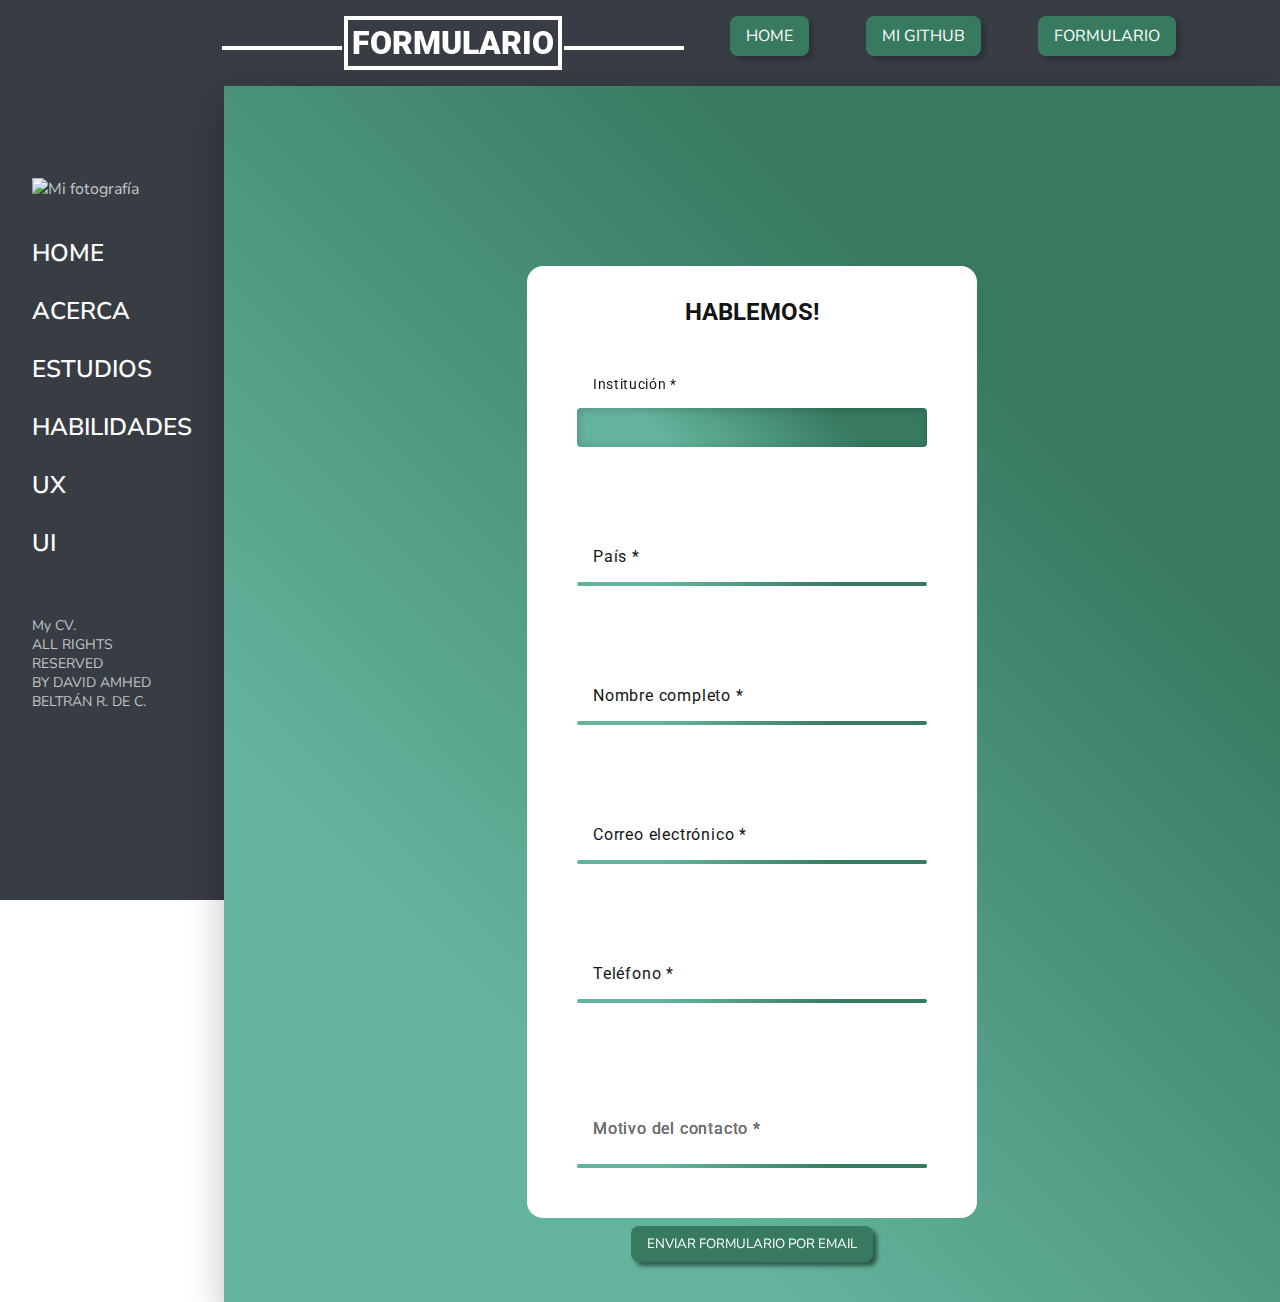
==== commit 70e3fabf: "Formulario 2.0" ====
--- a/formulario.html
+++ b/formulario.html
@@ -55,12 +55,13 @@
         BELTRÁN R. DE C.
         </pre>
     </div>
+    <!---------- FORMULARIO ----------->
     <div class="subtitle-acerca__color formulario__sub-color">
       <div class="subtitle-body">
         <h2 class="subtitle-acerca" id="formulario">FORMULARIO</h2>
       </div>
     </div>
-    <!---------- FORMULARIO ----------->
+    
     <div class="formulario">
       <section class="header__contact" id="contact">
         <div class="u-wraper">
--- a/styles/styles-dist.css
+++ b/styles/styles-dist.css
@@ -1 +1 @@
-@import url('https://fonts.googleapis.com/css2?family=Nunito+Sans:ital,wght@0,400;0,600;0,700;1,400;1,700&family=Roboto:ital,wght@0,400;0,700;0,900;1,400;1,500&display=swap');:root{--woodsmoke:#131415;--white:#ffffff;--woodsmoke-025:rgba(19,20,21,0.20784);--tuna:#383c43;--silver-sand:#c1c7c7;--silver-tree:#64b49d;--shuttle-gray:#5c6d80;--pine-cone:#725d54;--horizon:#5d8aab;--apple-blossom:#ab4e42;--amazon:#377a60;--skin:#FBBEBE;--skined:#E2ABAB;--gradient:linear-gradient(#c1c7c7 0%,#383c43 10%,#131415);--gradient-tree:linear-gradient(45deg,#64b49d,#377a60);--gradient-green:linear-gradient(45deg,#64b49d 25%,#377a60 75%);--gradient-tea:linear-gradient(90deg,#ffffff,#FBBEBE 10%,#ab4e42 70%);--time-animation:0.3s}*{box-sizing:border-box;margin:0;padding:0}body{font-family:'Roboto',sans-serif;font-family:'Nunito Sans',sans-serif;box-sizing:border-box;margin:0;color:#c1c7c7;display:flex;flex-direction:column}.body::-webkit-scrollbar{width:8px;background:#383c43;background:var(--tuna)}.body::-webkit-scrollbar-thumb{background:#377a60;background:var(--amazon);border-radius:4px}a{text-decoration:none;color:#ffffff;color:var(--white)}.header{color:#ffffff;color:var(--white);padding:1rem;margin:0;width:100%;display:flex;flex-direction:row;justify-content:center;background:#383c43;background:var(--tuna);position:fixed;z-index:10}.nav__menu{width:95%;display:flex;flex-direction:row;justify-content:flex-end;align-content:end}.nav__ul{width:35rem;display:flex;justify-content:space-evenly;align-content:center;align-items:baseline}.nav__list{list-style:none;color:#ffffff;color:var(--white);padding:9px 0}.nav__links{background:#377a60;background:var(--amazon);text-decoration:none;height:19px;font-family:'Nunito Sans';font-style:normal;font-size:16px;line-height:19px;align-items:center;padding:9px 16px;border-radius:8px;box-shadow:4px 4px 4px rgba(0,0,0,0.2)}.nav__links:hover{background-color:#64b49d;background-color:var(--silver-tree);border-radius:8px}.nav__links:focus{background:#64b49d;background:var(--silver-tree);border:solid 1px #ffffff;border:solid 1px var(--white);box-shadow:none}.nav__main--lateral{font-family:'Nunito Sans',sans-serif;position:fixed;background-color:#383c43;background-color:var(--tuna);display:flex;flex-direction:column;justify-content:center;align-content:flex-start;height:100%}.nav__logo--lateral{position:relative;padding:1rem;bottom:0.5rem;left:1rem}.full__link{position:relative;color:#ffffff;color:var(--white);text-decoration:none;font-size:1.5rem;font-weight:600;line-height:50px;padding:4px 2rem;transition:transform 0.3s ease-out}.full__link:after{content:"";position:absolute;height:50px;left:0;width:100%;background:linear-gradient(45deg,#64b49d,#377a60);background:var(--gradient-tree);transform:scaleY(0);z-index:-1;transition:transform 0.3s ease-in}.full__link:hover:after{transform:scaleY(1)}.full__menu--ul{position:absolute;top:50%;left:50%;transform:translate(-50%,-50%);list-style:none;text-align:center}.nav__footer{padding-top:20%;margin:0%;font-family:'Nunito Sans',sans-serif;font-size:14px}.img{min-height:1061px;background-image:url(/media/img/computer.jpg);background-position:center center;background-size:cover;z-index:-20}.container{width:100%}.header__container{width:48%;background-color:rgba(56,60,67,0.43922);margin-right:20%;margin-left:25.5%;padding-top:20%;padding-left:1rem;text-align:left;color:#ffffff;color:var(--white);z-index:10}.header__title--hola{padding-top:5rem}.header__title{font-size:4rem;letter-spacing:2px;font-family:'Roboto',sans-serif}.header__button{font-family:'Nunito Sans',sans-serif;font-weight:600;font-size:14px;line-height:19px;padding:9px 16px;background:#c1c7c7;background:var(--silver-sand);border-radius:8px}h1{text-shadow:1px 1px 1px #5d8aab,3px 3px 2px #5d8aab;text-shadow:1px 1px 1px var(--horizon),3px 3px 2px var(--horizon)}.container__acerca,.container__contactos,.container__estudios,.container__habilidades,.container__portfolio{width:73%;margin-left:23.5%;padding-left:1rem;padding-right:1rem;text-align:left;color:#383c43;color:var(--tuna);z-index:10}.container__acerca{margin-bottom:2rem}.subtitle-acerca__color{background-color:#5d8aab;background-color:var(--horizon)}.subtitle-body{text-align:left;margin-left:226px}.subtitle-acerca{font-family:'Roboto',sans-serif;font-weight:900;font-size:xx-large;color:#ffffff;color:var(--white);display:inline-block;position:relative;top:1rem;margin-bottom:32px;padding:4px;z-index:200;border:4px solid #ffffff;border:4px solid var(--white)}.subtitle-acerca:after,.subtitle-acerca:before{content:'';position:absolute;width:220px;height:4px;background-color:currentColor;top:0.8em}.subtitle-acerca:before{left:-226px}.subtitle-acerca:after{right:-226px}.main__container--acerca,.main__subtitle--acerca,.main__subtitle--estudios,.main__subtitle--habilidades{margin:2rem 0;font-family:'Roboto',sans-serif}.estudios__article,.habilidades__article,.main__acerca{padding-top:2rem;padding-left:10%;line-height:1.5rem}.body__img{display:flex;justify-content:center;align-items:center;background:#ffffff;background:var(--white)}.container__img{position:relative;width:100%;display:flex;justify-content:center;align-items:center;flex-wrap:wrap;padding:1rem}.container__img .card{position:relative;max-width:300px;height:215px;margin:30px 10px;padding:20px 1rem;display:flex;flex-direction:column;box-sizing:0.5px 202px rgba(56,60,67,0.43922)}.container__img .card .imgBx{position:relative;width:260px;height:260px}.container__img .card .imgBx .svg{max-width:100%;border-radius:8px}.main__icon--intereses{padding:2rem 3.5rem;display:flex;flex-direction:row;flex-wrap:wrap;justify-content:space-evenly}.main__container--estudios{font-family:'Nunito Sans',sans-serif;margin-bottom:2rem}.main__container--estudios .estudios__article .estudios__container p{font-style:italic}.main__container--estudios .estudios__article .estudios__container a{color:#5d8aab;color:var(--horizon);font-style:italic}.estudios__article{display:flex;flex-direction:column}.estudios__container{display:flex;flex-direction:row;justify-content:space-between;align-items:baseline;padding:12px 8px}.academia,.innovaccion,.skill,.soft,.taller,.utn{background-color:#5d8aab;background-color:var(--horizon);color:#ffffff;color:var(--white);display:flex;padding:16px 8px}.habilidades__container{padding:1rem 8px}.metrics{font-family:'Roboto',sans-serif;background-color:#ffffff;background-color:var(--white);margin:0%;padding:0%;display:flex;flex-direction:row;flex-wrap:wrap;align-content:center;color:#ffffff;color:var(--white)}.metrics__container--profesional,.metrics__container--skills{margin-top:3rem;width:380px;background:#5d8aab;background:var(--horizon);margin:150px auto;padding:30px;border-radius:10px;box-shadow:2 20px 25px #383c43;box-shadow:2 20px 25px var(--tuna)}@keyframes load{0%{width:0%}}.metrics__sub{text-align:center;margin-bottom:10px}.metrics__box{list-style:none;margin:0;padding:0}.metrics__text{margin-bottom:10px}.metrics__bar{height:18px;background-color:#ffffff;background-color:var(--white);margin-bottom:15px;border-radius:15px}.metrics__bar:before{content:" ";background:linear-gradient(90deg,#ffffff,#FBBEBE 10%,#ab4e42 70%);background:var(--gradient-tea);display:inline-block;padding:0.6rem;border-radius:inherit;animation:load 3s 0s;-webkit-animation:load 3s 0s;-moz-animation:load 3s 0s;-o-animation:load 3s 0s}.metrics__bar.metrics__bar80:before{width:calc(80% - 10px)}.metrics__bar.metrics__bar70:before{width:calc(70% - 10px)}.metrics__bar.metrics__bar90:before{width:calc(90% - 10px)}.metrics__bar.metrics__bar60:before{width:calc(60% - 10px)}.talk{font-style:none;font-display:hidden}.formulario{position:relative;display:flex;justify-content:center;align-items:center;min-height:100vh;background:linear-gradient(45deg,#64b49d 25%,#377a60 75%);background:var(--gradient-green);padding:2rem;padding-top:180px;margin-left:11%;color:#131415;color:var(--woodsmoke);box-shadow:0 15px 35px rgba(0,0,0,0.25)}.formulario__sub-color{background:#383c43;background:var(--tuna);padding-left:29rem}.contact__me{font-family:'Roboto',sans-serif;text-align:center;padding:2rem;background-color:#ffffff;background-color:var(--white);border-radius:16px 16px 0 0}.form__container{position:relative;padding:50px;background:#ffffff;background:var(--white);display:flex;justify-content:center;align-items:center}.form__input--box{position:relative;width:350px;z-index:20}.form__text{position:relative;padding:8px 10px;width:100%;border:none;outline:none;background:transparent;color:#ffffff;color:var(--white);font-size:1.25em;letter-spacing:0.05em;z-index:30}.form__label{font-family:'Roboto',sans-serif;position:absolute;left:0;padding:0 1rem;pointer-events:none;font-size:1em;transition:0.5s;color:#131415;color:var(--woodsmoke);letter-spacing:0.05em}.form__text:focus~.form__label,.form__text:valid~.form__label{font-size:0.85em;transform:translateY(-2rem)}.form__base{position:absolute;bottom:0;left:0%;width:100%;height:0.25rem;background:linear-gradient(45deg,#64b49d 25%,#377a60 75%);background:var(--gradient-green);transition:0.5s;z-index:10;border-radius:4px;pointer-events:none}.form__text:focus~.form__base,.form__text:valid~.form__base{height:100%;box-shadow:inset 1px 1px 10px rgba(19,20,21,0.20784);box-shadow:inset 1px 1px 10px var(--woodsmoke-025)}.textarea{font-family:'Roboto',sans-serif;width:350px;height:59px;padding:16px;outline:none;resize:none;font-size:1em}.textarea:focus{border-color:#5d8aab;border-color:var(--horizon)}.textarea:valid{border-color:#5d8aab;border-color:var(--horizon)}.textarea:focus::-moz-placeholder{font-family:'Roboto',sans-serif;color:#ffffff;color:var(--white)}.textarea:focus::placeholder{font-family:'Roboto',sans-serif;color:#ffffff;color:var(--white)}.textarea:valid::-moz-placeholder{font-family:'Roboto',sans-serif;color:#ffffff;color:var(--white)}.textarea:valid::placeholder{font-family:'Roboto',sans-serif;color:#ffffff;color:var(--white)}.textarea::-webkit-scrollbar{width:0}.form__border1{border-top:16px}.form__border2{border-radius:0 0 16px 16px}.form__btn{position:relative;display:flex;flex-direction:row;justify-content:center;align-items:center;padding:0.5rem 1rem;background:transparent}.form__btn--send{cursor:pointer;padding:9px 1rem;background:#377a60;background:var(--amazon);color:#ffffff;color:var(--white);font-family:'Nunito Sans',sans-serif;border:none;border-radius:8px;box-shadow:4px 4px 4px rgba(0,0,0,0.5)}.form__btn--send:hover{padding:9px 1rem;background:#64b49d;background:var(--silver-tree);border:none;border-radius:8px}.form__btn--send:focus{background:#64b49d;background:var(--silver-tree);border:solid 1px #383c43;border:solid 1px var(--tuna);box-shadow:none}+@import url('https://fonts.googleapis.com/css2?family=Nunito+Sans:ital,wght@0,400;0,600;0,700;1,400;1,700&family=Roboto:ital,wght@0,400;0,700;0,900;1,400;1,500&display=swap');:root{--woodsmoke:#131415;--white:#ffffff;--woodsmoke-025:rgba(19,20,21,0.20784);--tuna:#383c43;--silver-sand:#c1c7c7;--silver-tree:#64b49d;--shuttle-gray:#5c6d80;--pine-cone:#725d54;--horizon:#5d8aab;--apple-blossom:#ab4e42;--amazon:#377a60;--skin:#FBBEBE;--skined:#E2ABAB;--gradient:linear-gradient(#c1c7c7 0%,#383c43 10%,#131415);--gradient-tree:linear-gradient(45deg,#64b49d,#377a60);--gradient-green:linear-gradient(45deg,#64b49d 25%,#377a60 75%);--gradient-tea:linear-gradient(90deg,#ffffff,#FBBEBE 10%,#ab4e42 70%);--time-animation:0.3s}*{box-sizing:border-box;margin:0;padding:0}body{font-family:'Roboto',sans-serif;font-family:'Nunito Sans',sans-serif;box-sizing:border-box;margin:0;color:#c1c7c7;display:flex;flex-direction:column}.body::-webkit-scrollbar{width:8px;background:#383c43;background:var(--tuna)}.body::-webkit-scrollbar-thumb{background:#377a60;background:var(--amazon);border-radius:4px}a{text-decoration:none;color:#ffffff;color:var(--white)}.header{color:#ffffff;color:var(--white);padding:1rem;margin:0;width:100%;display:flex;flex-direction:row;justify-content:center;background:#383c43;background:var(--tuna);position:fixed;z-index:10}.nav__menu{width:95%;display:flex;flex-direction:row;justify-content:flex-end;align-content:end}.nav__ul{width:35rem;display:flex;justify-content:space-evenly;align-content:center;align-items:baseline}.nav__list{list-style:none;color:#ffffff;color:var(--white);padding:9px 0}.nav__links{background:#377a60;background:var(--amazon);text-decoration:none;height:19px;font-family:'Nunito Sans';font-style:normal;font-size:16px;line-height:19px;align-items:center;padding:9px 16px;border-radius:8px;box-shadow:4px 4px 4px rgba(0,0,0,0.2)}.nav__links:hover{background-color:#64b49d;background-color:var(--silver-tree);border-radius:8px}.nav__links:focus{background:#64b49d;background:var(--silver-tree);border:solid 1px #ffffff;border:solid 1px var(--white);box-shadow:none}.nav__main--lateral{font-family:'Nunito Sans',sans-serif;position:fixed;background-color:#383c43;background-color:var(--tuna);display:flex;flex-direction:column;justify-content:center;align-content:flex-start;height:100%}.nav__logo--lateral{position:relative;padding:1rem;bottom:0.5rem;left:1rem}.full__link{position:relative;color:#ffffff;color:var(--white);text-decoration:none;font-size:1.5rem;font-weight:600;line-height:50px;padding:4px 2rem;transition:transform 0.3s ease-out}.full__link:after{content:"";position:absolute;height:50px;left:0;width:100%;background:linear-gradient(45deg,#64b49d,#377a60);background:var(--gradient-tree);transform:scaleY(0);z-index:-1;transition:transform 0.3s ease-in}.full__link:hover:after{transform:scaleY(1)}.full__menu--ul{position:absolute;top:50%;left:50%;transform:translate(-50%,-50%);list-style:none;text-align:center}.nav__footer{padding-top:20%;margin:0%;font-family:'Nunito Sans',sans-serif;font-size:14px}.img{min-height:1061px;background-image:url(/media/img/computer.jpg);background-position:center center;background-size:cover;z-index:-20}.container{width:100%}.header__container{width:48%;background-color:rgba(56,60,67,0.43922);margin-right:20%;margin-left:25.5%;padding-top:20%;padding-left:1rem;text-align:left;color:#ffffff;color:var(--white);z-index:10}.header__title--hola{padding-top:5rem}.header__title{font-size:4rem;letter-spacing:2px;font-family:'Roboto',sans-serif}.header__button{font-family:'Nunito Sans',sans-serif;font-weight:600;font-size:14px;line-height:19px;padding:9px 16px;background:#c1c7c7;background:var(--silver-sand);border-radius:8px}h1{text-shadow:1px 1px 1px #5d8aab,3px 3px 2px #5d8aab;text-shadow:1px 1px 1px var(--horizon),3px 3px 2px var(--horizon)}.container__acerca,.container__contactos,.container__estudios,.container__habilidades,.container__portfolio{width:73%;margin-left:23.5%;padding-left:1rem;padding-right:1rem;text-align:left;color:#383c43;color:var(--tuna);z-index:10}.container__acerca{margin-bottom:2rem}.subtitle-acerca__color{background-color:#5d8aab;background-color:var(--horizon)}.subtitle-body{text-align:left;margin-left:2.5rem}.subtitle-acerca{font-family:'Roboto',sans-serif;font-weight:900;font-size:xx-large;color:#ffffff;color:var(--white);display:inline-block;position:relative;top:1rem;margin-bottom:32px;padding:4px;z-index:200;border:4px solid #ffffff;border:4px solid var(--white)}.subtitle-acerca:after,.subtitle-acerca:before{content:'';position:absolute;width:120px;height:4px;background-color:currentColor;top:0.8em}.subtitle-acerca:before{left:-126px}.subtitle-acerca:after{right:-126px}.main__container--acerca,.main__subtitle--acerca,.main__subtitle--estudios,.main__subtitle--habilidades{margin:2rem 0;font-family:'Roboto',sans-serif}.estudios__article,.habilidades__article,.main__acerca{padding-top:2rem;padding-left:10%;line-height:1.5rem}.body__img{display:flex;justify-content:center;align-items:center;background:#ffffff;background:var(--white)}.container__img{position:relative;width:100%;display:flex;justify-content:center;align-items:center;flex-wrap:wrap;padding:1rem}.container__img .card{position:relative;max-width:300px;height:215px;margin:30px 10px;padding:20px 1rem;display:flex;flex-direction:column;box-sizing:0.5px 202px rgba(56,60,67,0.43922)}.container__img .card .imgBx{position:relative;width:260px;height:260px}.container__img .card .imgBx .svg{max-width:100%;border-radius:8px}.main__icon--intereses{padding:2rem 3.5rem;display:flex;flex-direction:row;flex-wrap:wrap;justify-content:space-evenly}.main__container--estudios{font-family:'Nunito Sans',sans-serif;margin-bottom:2rem}.main__container--estudios .estudios__article .estudios__container p{font-style:italic}.main__container--estudios .estudios__article .estudios__container a{color:#5d8aab;color:var(--horizon);font-style:italic}.estudios__article{display:flex;flex-direction:column}.estudios__container{display:flex;flex-direction:row;justify-content:space-between;align-items:baseline;padding:12px 8px}.academia,.innovaccion,.skill,.soft,.taller,.utn{background-color:#5d8aab;background-color:var(--horizon);color:#ffffff;color:var(--white);display:flex;padding:16px 8px}.habilidades__container{padding:1rem 8px}.metrics{font-family:'Roboto',sans-serif;background-color:#ffffff;background-color:var(--white);margin:0%;padding:0%;display:flex;flex-direction:row;flex-wrap:wrap;align-content:center;color:#ffffff;color:var(--white)}.metrics__container--profesional,.metrics__container--skills{margin-top:3rem;width:380px;background:#5d8aab;background:var(--horizon);margin:150px auto;padding:30px;border-radius:10px;box-shadow:2 20px 25px #383c43;box-shadow:2 20px 25px var(--tuna)}@keyframes load{0%{width:0%}}.metrics__sub{text-align:center;margin-bottom:10px}.metrics__box{list-style:none;margin:0;padding:0}.metrics__text{margin-bottom:10px}.metrics__bar{height:18px;background-color:#ffffff;background-color:var(--white);margin-bottom:15px;border-radius:15px}.metrics__bar:before{content:" ";background:linear-gradient(90deg,#ffffff,#FBBEBE 10%,#ab4e42 70%);background:var(--gradient-tea);display:inline-block;padding:0.6rem;border-radius:inherit;animation:load 3s 0s;-webkit-animation:load 3s 0s;-moz-animation:load 3s 0s;-o-animation:load 3s 0s}.metrics__bar.metrics__bar80:before{width:calc(80% - 10px)}.metrics__bar.metrics__bar70:before{width:calc(70% - 10px)}.metrics__bar.metrics__bar90:before{width:calc(90% - 10px)}.metrics__bar.metrics__bar60:before{width:calc(60% - 10px)}.talk{font-style:none;font-display:hidden}.formulario{position:relative;display:flex;justify-content:center;align-items:center;min-height:100vh;background:linear-gradient(45deg,#64b49d 25%,#377a60 75%);background:var(--gradient-green);padding:2rem;padding-top:180px;margin-left:17.5%;color:#131415;color:var(--woodsmoke);box-shadow:0 15px 35px rgba(0,0,0,0.25)}.formulario__sub-color{background:#383c43;background:var(--tuna);padding-left:19rem}.contact__me{font-family:'Roboto',sans-serif;text-align:center;padding:2rem;background-color:#ffffff;background-color:var(--white);border-radius:16px 16px 0 0}.form__container{position:relative;padding:50px;background:#ffffff;background:var(--white);display:flex;justify-content:center;align-items:center}.form__input--box{position:relative;width:350px;z-index:20}.form__text{position:relative;padding:8px 10px;width:100%;border:none;outline:none;background:transparent;color:#ffffff;color:var(--white);font-size:1.25em;letter-spacing:0.05em;z-index:30}.form__label{font-family:'Roboto',sans-serif;position:absolute;left:0;padding:0 1rem;pointer-events:none;font-size:1em;transition:0.5s;color:#131415;color:var(--woodsmoke);letter-spacing:0.05em}.form__text:focus~.form__label,.form__text:valid~.form__label{font-size:0.85em;transform:translateY(-2rem)}.form__base{position:absolute;bottom:0;left:0%;width:100%;height:0.25rem;background:linear-gradient(45deg,#64b49d 25%,#377a60 75%);background:var(--gradient-green);transition:0.5s;z-index:10;border-radius:4px;pointer-events:none}.form__text:focus~.form__base,.form__text:valid~.form__base{height:100%;box-shadow:inset 1px 1px 10px rgba(19,20,21,0.20784);box-shadow:inset 1px 1px 10px var(--woodsmoke-025)}.textarea{font-family:'Roboto',sans-serif;width:350px;height:59px;padding:16px;outline:none;resize:none;font-size:1em}.textarea:focus{border-color:#5d8aab;border-color:var(--horizon)}.textarea:valid{border-color:#5d8aab;border-color:var(--horizon)}.textarea:focus::-moz-placeholder{font-family:'Roboto',sans-serif;color:#ffffff;color:var(--white)}.textarea:focus::placeholder{font-family:'Roboto',sans-serif;color:#ffffff;color:var(--white)}.textarea:valid::-moz-placeholder{font-family:'Roboto',sans-serif;color:#ffffff;color:var(--white)}.textarea:valid::placeholder{font-family:'Roboto',sans-serif;color:#ffffff;color:var(--white)}.textarea::-webkit-scrollbar{width:0}.form__border1{border-top:16px}.form__border2{border-radius:0 0 16px 16px}.form__btn{position:relative;display:flex;flex-direction:row;justify-content:center;align-items:center;padding:0.5rem 1rem;background:transparent}.form__btn--send{cursor:pointer;padding:9px 1rem;background:#377a60;background:var(--amazon);color:#ffffff;color:var(--white);font-family:'Nunito Sans',sans-serif;border:none;border-radius:8px;box-shadow:4px 4px 4px rgba(0,0,0,0.5)}.form__btn--send:hover{padding:9px 1rem;background:#64b49d;background:var(--silver-tree);border:none;border-radius:8px}.form__btn--send:focus{background:#64b49d;background:var(--silver-tree);border:solid 1px #383c43;border:solid 1px var(--tuna);box-shadow:none}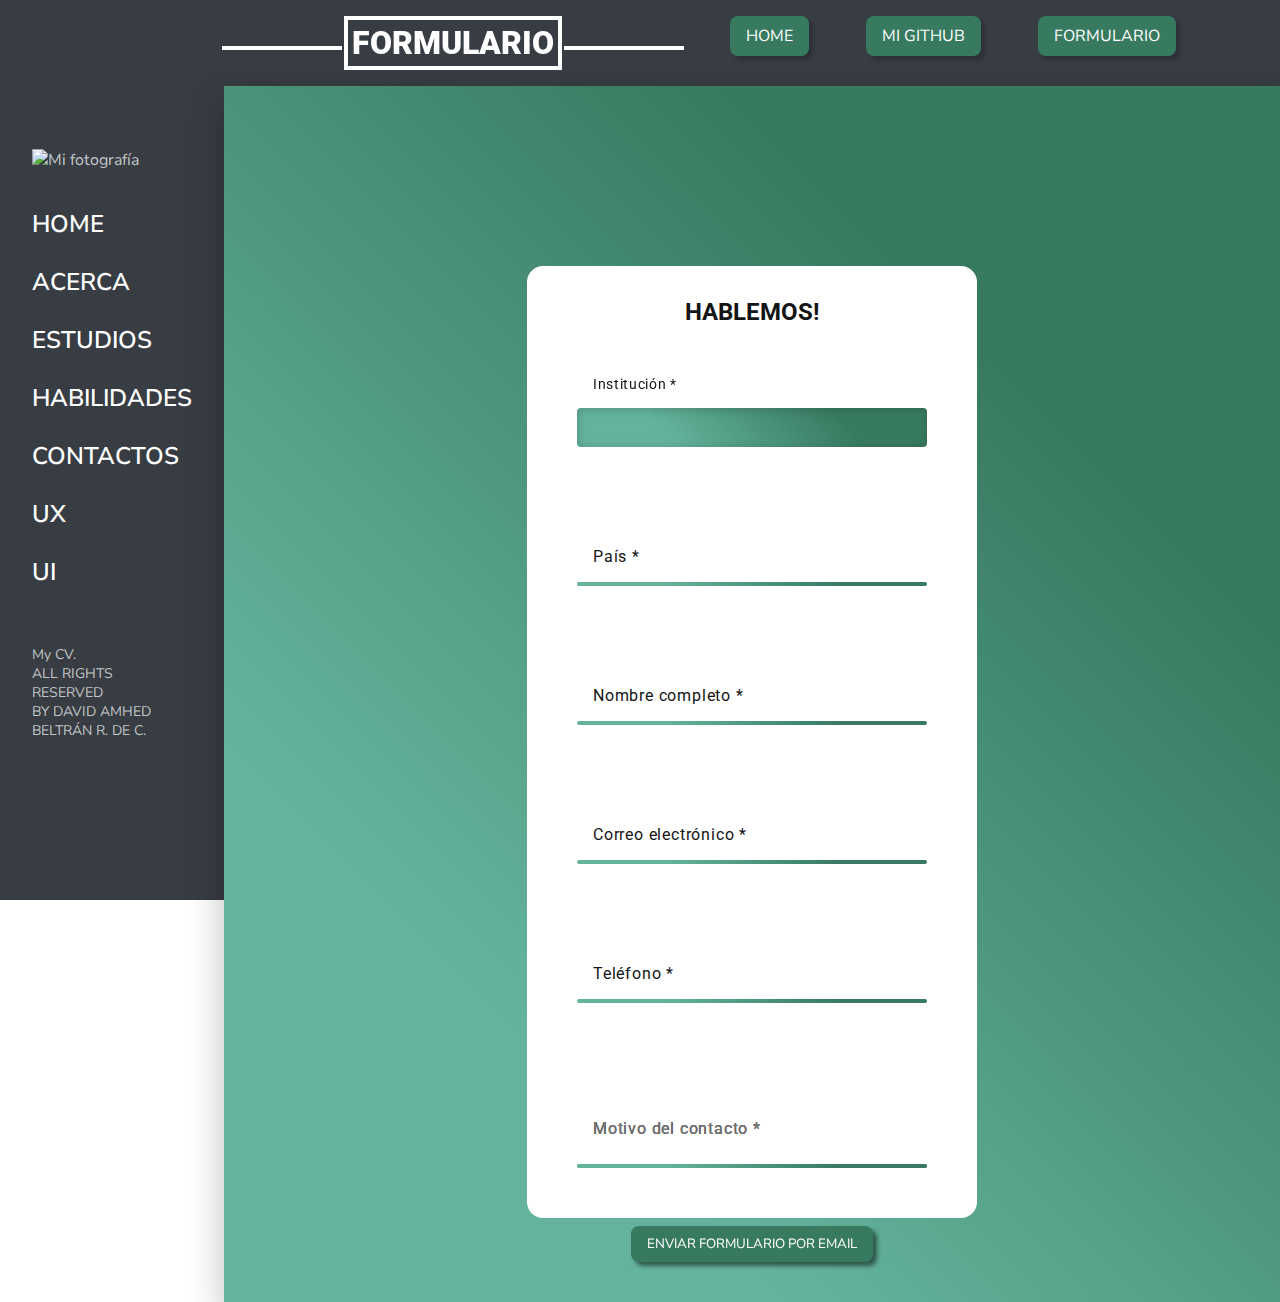
==== commit 59d1cfaf: "Iniciando footer" ====
--- a/formulario.html
+++ b/formulario.html
@@ -41,6 +41,7 @@
         <a class="full__link" href="/index.html#acerca">ACERCA</a>
         <a class="full__link" href="/index.html#estudios">ESTUDIOS</a>
         <a class="full__link" href="/index.html#habilidades">HABILIDADES</a>
+        <a class="full__link" href="#contactos">CONTACTOS</a>
         <a class="full__link" href="https://www.figma.com/file/GMF81DJfvBrvJNzX767Kq1/UX-CV?node-id=0%3A1&t=iAqLsqw3Jnn95zYx-1"
           class="nav__main--link-item" target="_blank">UX</a>
         <a class="full__link" href="https://www.figma.com/file/vkwjD40X7IA0zffO7PCFXp/UI-CV?node-id=0%3A1&t=BPAb12YhcnqJM5k3-1"
--- a/styles/styles-dist.css
+++ b/styles/styles-dist.css
@@ -1 +1 @@
-@import url('https://fonts.googleapis.com/css2?family=Nunito+Sans:ital,wght@0,400;0,600;0,700;1,400;1,700&family=Roboto:ital,wght@0,400;0,700;0,900;1,400;1,500&display=swap');:root{--woodsmoke:#131415;--white:#ffffff;--woodsmoke-025:rgba(19,20,21,0.20784);--tuna:#383c43;--silver-sand:#c1c7c7;--silver-tree:#64b49d;--shuttle-gray:#5c6d80;--pine-cone:#725d54;--horizon:#5d8aab;--apple-blossom:#ab4e42;--amazon:#377a60;--skin:#FBBEBE;--skined:#E2ABAB;--gradient:linear-gradient(#c1c7c7 0%,#383c43 10%,#131415);--gradient-tree:linear-gradient(45deg,#64b49d,#377a60);--gradient-green:linear-gradient(45deg,#64b49d 25%,#377a60 75%);--gradient-tea:linear-gradient(90deg,#ffffff,#FBBEBE 10%,#ab4e42 70%);--time-animation:0.3s}*{box-sizing:border-box;margin:0;padding:0}body{font-family:'Roboto',sans-serif;font-family:'Nunito Sans',sans-serif;box-sizing:border-box;margin:0;color:#c1c7c7;display:flex;flex-direction:column}.body::-webkit-scrollbar{width:8px;background:#383c43;background:var(--tuna)}.body::-webkit-scrollbar-thumb{background:#377a60;background:var(--amazon);border-radius:4px}a{text-decoration:none;color:#ffffff;color:var(--white)}.header{color:#ffffff;color:var(--white);padding:1rem;margin:0;width:100%;display:flex;flex-direction:row;justify-content:center;background:#383c43;background:var(--tuna);position:fixed;z-index:10}.nav__menu{width:95%;display:flex;flex-direction:row;justify-content:flex-end;align-content:end}.nav__ul{width:35rem;display:flex;justify-content:space-evenly;align-content:center;align-items:baseline}.nav__list{list-style:none;color:#ffffff;color:var(--white);padding:9px 0}.nav__links{background:#377a60;background:var(--amazon);text-decoration:none;height:19px;font-family:'Nunito Sans';font-style:normal;font-size:16px;line-height:19px;align-items:center;padding:9px 16px;border-radius:8px;box-shadow:4px 4px 4px rgba(0,0,0,0.2)}.nav__links:hover{background-color:#64b49d;background-color:var(--silver-tree);border-radius:8px}.nav__links:focus{background:#64b49d;background:var(--silver-tree);border:solid 1px #ffffff;border:solid 1px var(--white);box-shadow:none}.nav__main--lateral{font-family:'Nunito Sans',sans-serif;position:fixed;background-color:#383c43;background-color:var(--tuna);display:flex;flex-direction:column;justify-content:center;align-content:flex-start;height:100%}.nav__logo--lateral{position:relative;padding:1rem;bottom:0.5rem;left:1rem}.full__link{position:relative;color:#ffffff;color:var(--white);text-decoration:none;font-size:1.5rem;font-weight:600;line-height:50px;padding:4px 2rem;transition:transform 0.3s ease-out}.full__link:after{content:"";position:absolute;height:50px;left:0;width:100%;background:linear-gradient(45deg,#64b49d,#377a60);background:var(--gradient-tree);transform:scaleY(0);z-index:-1;transition:transform 0.3s ease-in}.full__link:hover:after{transform:scaleY(1)}.full__menu--ul{position:absolute;top:50%;left:50%;transform:translate(-50%,-50%);list-style:none;text-align:center}.nav__footer{padding-top:20%;margin:0%;font-family:'Nunito Sans',sans-serif;font-size:14px}.img{min-height:1061px;background-image:url(/media/img/computer.jpg);background-position:center center;background-size:cover;z-index:-20}.container{width:100%}.header__container{width:48%;background-color:rgba(56,60,67,0.43922);margin-right:20%;margin-left:25.5%;padding-top:20%;padding-left:1rem;text-align:left;color:#ffffff;color:var(--white);z-index:10}.header__title--hola{padding-top:5rem}.header__title{font-size:4rem;letter-spacing:2px;font-family:'Roboto',sans-serif}.header__button{font-family:'Nunito Sans',sans-serif;font-weight:600;font-size:14px;line-height:19px;padding:9px 16px;background:#c1c7c7;background:var(--silver-sand);border-radius:8px}h1{text-shadow:1px 1px 1px #5d8aab,3px 3px 2px #5d8aab;text-shadow:1px 1px 1px var(--horizon),3px 3px 2px var(--horizon)}.container__acerca,.container__contactos,.container__estudios,.container__habilidades,.container__portfolio{width:73%;margin-left:23.5%;padding-left:1rem;padding-right:1rem;text-align:left;color:#383c43;color:var(--tuna);z-index:10}.container__acerca{margin-bottom:2rem}.subtitle-acerca__color{background-color:#5d8aab;background-color:var(--horizon)}.subtitle-body{text-align:left;margin-left:2.5rem}.subtitle-acerca{font-family:'Roboto',sans-serif;font-weight:900;font-size:xx-large;color:#ffffff;color:var(--white);display:inline-block;position:relative;top:1rem;margin-bottom:32px;padding:4px;z-index:200;border:4px solid #ffffff;border:4px solid var(--white)}.subtitle-acerca:after,.subtitle-acerca:before{content:'';position:absolute;width:120px;height:4px;background-color:currentColor;top:0.8em}.subtitle-acerca:before{left:-126px}.subtitle-acerca:after{right:-126px}.main__container--acerca,.main__subtitle--acerca,.main__subtitle--estudios,.main__subtitle--habilidades{margin:2rem 0;font-family:'Roboto',sans-serif}.estudios__article,.habilidades__article,.main__acerca{padding-top:2rem;padding-left:10%;line-height:1.5rem}.body__img{display:flex;justify-content:center;align-items:center;background:#ffffff;background:var(--white)}.container__img{position:relative;width:100%;display:flex;justify-content:center;align-items:center;flex-wrap:wrap;padding:1rem}.container__img .card{position:relative;max-width:300px;height:215px;margin:30px 10px;padding:20px 1rem;display:flex;flex-direction:column;box-sizing:0.5px 202px rgba(56,60,67,0.43922)}.container__img .card .imgBx{position:relative;width:260px;height:260px}.container__img .card .imgBx .svg{max-width:100%;border-radius:8px}.main__icon--intereses{padding:2rem 3.5rem;display:flex;flex-direction:row;flex-wrap:wrap;justify-content:space-evenly}.main__container--estudios{font-family:'Nunito Sans',sans-serif;margin-bottom:2rem}.main__container--estudios .estudios__article .estudios__container p{font-style:italic}.main__container--estudios .estudios__article .estudios__container a{color:#5d8aab;color:var(--horizon);font-style:italic}.estudios__article{display:flex;flex-direction:column}.estudios__container{display:flex;flex-direction:row;justify-content:space-between;align-items:baseline;padding:12px 8px}.academia,.innovaccion,.skill,.soft,.taller,.utn{background-color:#5d8aab;background-color:var(--horizon);color:#ffffff;color:var(--white);display:flex;padding:16px 8px}.habilidades__container{padding:1rem 8px}.metrics{font-family:'Roboto',sans-serif;background-color:#ffffff;background-color:var(--white);margin:0%;padding:0%;display:flex;flex-direction:row;flex-wrap:wrap;align-content:center;color:#ffffff;color:var(--white)}.metrics__container--profesional,.metrics__container--skills{margin-top:3rem;width:380px;background:#5d8aab;background:var(--horizon);margin:150px auto;padding:30px;border-radius:10px;box-shadow:2 20px 25px #383c43;box-shadow:2 20px 25px var(--tuna)}@keyframes load{0%{width:0%}}.metrics__sub{text-align:center;margin-bottom:10px}.metrics__box{list-style:none;margin:0;padding:0}.metrics__text{margin-bottom:10px}.metrics__bar{height:18px;background-color:#ffffff;background-color:var(--white);margin-bottom:15px;border-radius:15px}.metrics__bar:before{content:" ";background:linear-gradient(90deg,#ffffff,#FBBEBE 10%,#ab4e42 70%);background:var(--gradient-tea);display:inline-block;padding:0.6rem;border-radius:inherit;animation:load 3s 0s;-webkit-animation:load 3s 0s;-moz-animation:load 3s 0s;-o-animation:load 3s 0s}.metrics__bar.metrics__bar80:before{width:calc(80% - 10px)}.metrics__bar.metrics__bar70:before{width:calc(70% - 10px)}.metrics__bar.metrics__bar90:before{width:calc(90% - 10px)}.metrics__bar.metrics__bar60:before{width:calc(60% - 10px)}.talk{font-style:none;font-display:hidden}.formulario{position:relative;display:flex;justify-content:center;align-items:center;min-height:100vh;background:linear-gradient(45deg,#64b49d 25%,#377a60 75%);background:var(--gradient-green);padding:2rem;padding-top:180px;margin-left:17.5%;color:#131415;color:var(--woodsmoke);box-shadow:0 15px 35px rgba(0,0,0,0.25)}.formulario__sub-color{background:#383c43;background:var(--tuna);padding-left:19rem}.contact__me{font-family:'Roboto',sans-serif;text-align:center;padding:2rem;background-color:#ffffff;background-color:var(--white);border-radius:16px 16px 0 0}.form__container{position:relative;padding:50px;background:#ffffff;background:var(--white);display:flex;justify-content:center;align-items:center}.form__input--box{position:relative;width:350px;z-index:20}.form__text{position:relative;padding:8px 10px;width:100%;border:none;outline:none;background:transparent;color:#ffffff;color:var(--white);font-size:1.25em;letter-spacing:0.05em;z-index:30}.form__label{font-family:'Roboto',sans-serif;position:absolute;left:0;padding:0 1rem;pointer-events:none;font-size:1em;transition:0.5s;color:#131415;color:var(--woodsmoke);letter-spacing:0.05em}.form__text:focus~.form__label,.form__text:valid~.form__label{font-size:0.85em;transform:translateY(-2rem)}.form__base{position:absolute;bottom:0;left:0%;width:100%;height:0.25rem;background:linear-gradient(45deg,#64b49d 25%,#377a60 75%);background:var(--gradient-green);transition:0.5s;z-index:10;border-radius:4px;pointer-events:none}.form__text:focus~.form__base,.form__text:valid~.form__base{height:100%;box-shadow:inset 1px 1px 10px rgba(19,20,21,0.20784);box-shadow:inset 1px 1px 10px var(--woodsmoke-025)}.textarea{font-family:'Roboto',sans-serif;width:350px;height:59px;padding:16px;outline:none;resize:none;font-size:1em}.textarea:focus{border-color:#5d8aab;border-color:var(--horizon)}.textarea:valid{border-color:#5d8aab;border-color:var(--horizon)}.textarea:focus::-moz-placeholder{font-family:'Roboto',sans-serif;color:#ffffff;color:var(--white)}.textarea:focus::placeholder{font-family:'Roboto',sans-serif;color:#ffffff;color:var(--white)}.textarea:valid::-moz-placeholder{font-family:'Roboto',sans-serif;color:#ffffff;color:var(--white)}.textarea:valid::placeholder{font-family:'Roboto',sans-serif;color:#ffffff;color:var(--white)}.textarea::-webkit-scrollbar{width:0}.form__border1{border-top:16px}.form__border2{border-radius:0 0 16px 16px}.form__btn{position:relative;display:flex;flex-direction:row;justify-content:center;align-items:center;padding:0.5rem 1rem;background:transparent}.form__btn--send{cursor:pointer;padding:9px 1rem;background:#377a60;background:var(--amazon);color:#ffffff;color:var(--white);font-family:'Nunito Sans',sans-serif;border:none;border-radius:8px;box-shadow:4px 4px 4px rgba(0,0,0,0.5)}.form__btn--send:hover{padding:9px 1rem;background:#64b49d;background:var(--silver-tree);border:none;border-radius:8px}.form__btn--send:focus{background:#64b49d;background:var(--silver-tree);border:solid 1px #383c43;border:solid 1px var(--tuna);box-shadow:none}+@import url('https://fonts.googleapis.com/css2?family=Nunito+Sans:ital,wght@0,400;0,600;0,700;1,400;1,700&family=Roboto:ital,wght@0,400;0,700;0,900;1,400;1,500&display=swap');:root{--woodsmoke:#131415;--white:#ffffff;--woodsmoke-025:rgba(19,20,21,0.20784);--tuna:#383c43;--silver-sand:#c1c7c7;--silver-tree:#64b49d;--shuttle-gray:#5c6d80;--pine-cone:#725d54;--horizon:#5d8aab;--apple-blossom:#ab4e42;--amazon:#377a60;--skin:#FBBEBE;--skined:#E2ABAB;--gradient:linear-gradient(#c1c7c7 0%,#383c43 10%,#131415);--gradient-tree:linear-gradient(45deg,#64b49d,#377a60);--gradient-green:linear-gradient(45deg,#64b49d 25%,#377a60 75%);--gradient-tea:linear-gradient(90deg,#ffffff,#FBBEBE 10%,#ab4e42 70%);--time-animation:0.3s}*{box-sizing:border-box;margin:0;padding:0}body{font-family:'Roboto',sans-serif;font-family:'Nunito Sans',sans-serif;box-sizing:border-box;margin:0;color:#c1c7c7;display:flex;flex-direction:column}h1{text-shadow:1px 1px 1px #5d8aab,3px 3px 2px #5d8aab;text-shadow:1px 1px 1px var(--horizon),3px 3px 2px var(--horizon)}a{text-decoration:none;color:#ffffff;color:var(--white)}.body::-webkit-scrollbar{width:8px;background:#383c43;background:var(--tuna)}.body::-webkit-scrollbar-thumb{background:#377a60;background:var(--amazon);border-radius:4px}.header{color:#ffffff;color:var(--white);padding:1rem;margin:0;width:100%;display:flex;flex-direction:row;justify-content:center;background:#383c43;background:var(--tuna);position:fixed;z-index:10}.nav__menu{width:95%;display:flex;flex-direction:row;justify-content:flex-end;align-content:end}.nav__ul{width:35rem;display:flex;justify-content:space-evenly;align-content:center;align-items:baseline}.nav__list{list-style:none;color:#ffffff;color:var(--white);padding:9px 0}.nav__links{background:#377a60;background:var(--amazon);text-decoration:none;height:19px;font-family:'Nunito Sans';font-style:normal;font-size:16px;line-height:19px;align-items:center;padding:9px 16px;border-radius:8px;box-shadow:4px 4px 4px rgba(0,0,0,0.2)}.nav__links:hover{background-color:#64b49d;background-color:var(--silver-tree);border-radius:8px}.nav__links:focus{background:#64b49d;background:var(--silver-tree);border:solid 1px #ffffff;border:solid 1px var(--white);box-shadow:none}.nav__main--lateral{font-family:'Nunito Sans',sans-serif;position:fixed;background-color:#383c43;background-color:var(--tuna);display:flex;flex-direction:column;justify-content:center;align-content:flex-start;height:100%}.nav__logo--lateral{position:relative;padding:1rem;bottom:0.5rem;left:1rem}.full__link{position:relative;color:#ffffff;color:var(--white);text-decoration:none;font-size:1.5rem;font-weight:600;line-height:50px;padding:4px 2rem;transition:transform 0.3s ease-out}.full__link:after{content:"";position:absolute;height:50px;left:0;width:100%;background:linear-gradient(45deg,#64b49d,#377a60);background:var(--gradient-tree);transform:scaleY(0);z-index:-1;transition:transform 0.3s ease-in}.full__link:hover:after{transform:scaleY(1)}.full__menu--ul{position:absolute;top:50%;left:50%;transform:translate(-50%,-50%);list-style:none;text-align:center}.nav__footer{padding-top:20%;margin:0%;font-family:'Nunito Sans',sans-serif;font-size:14px}.img{min-height:1061px;background-image:url(/media/img/computer.jpg);background-position:center center;background-size:cover;z-index:-20}.container{width:100%}.header__container{width:48%;background-color:rgba(56,60,67,0.43922);margin-right:20%;margin-left:25.5%;padding-top:20%;padding-left:1rem;text-align:left;color:#ffffff;color:var(--white);z-index:10}.header__title--hola{padding-top:5rem}.header__title{font-size:4rem;letter-spacing:2px;font-family:'Roboto',sans-serif}.header__button{font-family:'Nunito Sans',sans-serif;font-weight:600;font-size:14px;line-height:19px;padding:9px 16px;background:#c1c7c7;background:var(--silver-sand);border-radius:8px}.container__acerca,.container__contactos,.container__estudios,.container__habilidades,.container__pie,.container__portfolio{width:73%;margin-left:23.5%;padding-left:1rem;padding-right:1rem;text-align:left;color:#383c43;color:var(--tuna);z-index:10}.container__acerca{margin-bottom:2rem}.subtitle-acerca__color{background-color:#5d8aab;background-color:var(--horizon)}.subtitle-body{text-align:left;margin-left:2.5rem}.subtitle-acerca{font-family:'Roboto',sans-serif;font-weight:900;font-size:xx-large;color:#ffffff;color:var(--white);display:inline-block;position:relative;top:1rem;margin-bottom:32px;padding:4px;z-index:200;border:4px solid #ffffff;border:4px solid var(--white)}.subtitle-acerca:after,.subtitle-acerca:before{content:'';position:absolute;width:120px;height:4px;background-color:currentColor;top:0.8em}.subtitle-acerca:before{left:-126px}.subtitle-acerca:after{right:-126px}.main__container--acerca,.main__subtitle--acerca,.main__subtitle--estudios,.main__subtitle--habilidades{margin:2rem 0;font-family:'Roboto',sans-serif}.estudios__article,.habilidades__article,.main__acerca{padding-top:2rem;padding-left:10%;line-height:1.5rem}.body__img{display:flex;justify-content:center;align-items:center;background:#ffffff;background:var(--white)}.container__img{position:relative;width:100%;display:flex;justify-content:center;align-items:center;flex-wrap:wrap;padding:1rem}.container__img .card{position:relative;max-width:300px;height:215px;margin:30px 10px;padding:20px 1rem;display:flex;flex-direction:column;box-sizing:0.5px 202px rgba(56,60,67,0.43922)}.container__img .card .imgBx{position:relative;width:260px;height:260px}.container__img .card .imgBx .svg{max-width:100%;border-radius:8px}.main__icon--intereses{padding:2rem 3.5rem;display:flex;flex-direction:row;flex-wrap:wrap;justify-content:space-evenly}.main__container--estudios{font-family:'Nunito Sans',sans-serif;margin-bottom:2rem}.main__container--estudios .estudios__article .estudios__container{font-style:italic}.main__container--estudios .estudios__article .estudios__container a{color:#5d8aab;color:var(--horizon);font-style:italic}.estudios__article{display:flex;flex-direction:column}.estudios__container{display:flex;flex-direction:row;justify-content:space-between;align-items:baseline;padding:12px 8px}.academia,.innovaccion,.skill,.soft,.taller,.utn{background-color:#5d8aab;background-color:var(--horizon);color:#ffffff;color:var(--white);display:flex;padding:16px 8px}.habilidades__container{padding:1rem 8px}.metrics{font-family:'Roboto',sans-serif;background-color:#ffffff;background-color:var(--white);margin:0%;padding:0%;display:flex;flex-direction:row;flex-wrap:wrap;align-content:center;color:#ffffff;color:var(--white)}.metrics__container--profesional,.metrics__container--skills{margin-top:3rem;width:380px;background:#5d8aab;background:var(--horizon);margin:150px auto;padding:30px;border-radius:10px;box-shadow:2 20px 25px #383c43;box-shadow:2 20px 25px var(--tuna)}@keyframes load{0%{width:0%}}.metrics__sub{text-align:center;margin-bottom:10px}.metrics__box{list-style:none;margin:0;padding:0}.metrics__text{margin-bottom:10px}.metrics__bar{height:18px;background-color:#ffffff;background-color:var(--white);margin-bottom:15px;border-radius:15px}.metrics__bar:before{content:" ";background:linear-gradient(90deg,#ffffff,#FBBEBE 10%,#ab4e42 70%);background:var(--gradient-tea);display:inline-block;padding:0.6rem;border-radius:inherit;animation:load 3s 0s;-webkit-animation:load 3s 0s;-moz-animation:load 3s 0s;-o-animation:load 3s 0s}.metrics__bar.metrics__bar80:before{width:calc(80% - 10px)}.metrics__bar.metrics__bar70:before{width:calc(70% - 10px)}.metrics__bar.metrics__bar90:before{width:calc(90% - 10px)}.metrics__bar.metrics__bar60:before{width:calc(60% - 10px)}.contactos__container{position:relative;width:100%;height:624px;display:flex;flex-direction:row;flex-wrap:wrap;justify-content:end}.contactos__container img:only-of-type{padding-left:1rem;border-radius:1rem}.contactos__datos,.contactos__iconos{display:flex;flex-direction:column;justify-content:center;align-content:center;align-items:stretch}.contactos__iconos{padding:6px 48px 6px 0;gap:48px;width:125px;height:600px}.contactos__datos{font-family:'Roboto',sans-serif;font-weight:400;font-size:24px;line-height:24px;padding:1rem 0;justify-content:flex-start;gap:48px}.contactos__datos p:first-child{padding-top:32px}.contactos__datos p{padding-bottom:48px}.talk{font-style:none;font-display:hidden}.formulario{position:relative;display:flex;justify-content:center;align-items:center;min-height:100vh;background:linear-gradient(45deg,#64b49d 25%,#377a60 75%);background:var(--gradient-green);padding:2rem;padding-top:180px;margin-left:17.5%;color:#131415;color:var(--woodsmoke);box-shadow:0 15px 35px rgba(0,0,0,0.25)}.formulario__sub-color{background:#383c43;background:var(--tuna);padding-left:19rem}.contact__me{font-family:'Roboto',sans-serif;text-align:center;padding:2rem;background-color:#ffffff;background-color:var(--white);border-radius:16px 16px 0 0}.form__container{position:relative;padding:50px;background:#ffffff;background:var(--white);display:flex;justify-content:center;align-items:center}.form__input--box{position:relative;width:350px;z-index:20}.form__text{position:relative;padding:8px 10px;width:100%;border:none;outline:none;background:transparent;color:#ffffff;color:var(--white);font-size:1.25em;letter-spacing:0.05em;z-index:30}.form__label{font-family:'Roboto',sans-serif;position:absolute;left:0;padding:0 1rem;pointer-events:none;font-size:1em;transition:0.5s;color:#131415;color:var(--woodsmoke);letter-spacing:0.05em}.form__text:focus~.form__label,.form__text:valid~.form__label{font-size:0.85em;transform:translateY(-2rem)}.form__base{position:absolute;bottom:0;left:0%;width:100%;height:0.25rem;background:linear-gradient(45deg,#64b49d 25%,#377a60 75%);background:var(--gradient-green);transition:0.5s;z-index:10;border-radius:4px;pointer-events:none}.form__text:focus~.form__base,.form__text:valid~.form__base{height:100%;box-shadow:inset 1px 1px 10px rgba(19,20,21,0.20784);box-shadow:inset 1px 1px 10px var(--woodsmoke-025)}.textarea{font-family:'Roboto',sans-serif;width:350px;height:59px;padding:16px;outline:none;resize:none;font-size:1em}.textarea:focus{border-color:#5d8aab;border-color:var(--horizon)}.textarea:valid{border-color:#5d8aab;border-color:var(--horizon)}.textarea:focus::-moz-placeholder{font-family:'Roboto',sans-serif;color:#ffffff;color:var(--white)}.textarea:focus::placeholder{font-family:'Roboto',sans-serif;color:#ffffff;color:var(--white)}.textarea:valid::-moz-placeholder{font-family:'Roboto',sans-serif;color:#ffffff;color:var(--white)}.textarea:valid::placeholder{font-family:'Roboto',sans-serif;color:#ffffff;color:var(--white)}.textarea::-webkit-scrollbar{width:0}.form__border1{border-top:16px}.form__border2{border-radius:0 0 16px 16px}.form__btn{position:relative;display:flex;flex-direction:row;justify-content:center;align-items:center;padding:0.5rem 1rem;background:transparent}.form__btn--send{cursor:pointer;padding:9px 1rem;background:#377a60;background:var(--amazon);color:#ffffff;color:var(--white);font-family:'Nunito Sans',sans-serif;border:none;border-radius:8px;box-shadow:4px 4px 4px rgba(0,0,0,0.5)}.form__btn--send:hover{padding:9px 1rem;background:#64b49d;background:var(--silver-tree);border:none;border-radius:8px}.form__btn--send:focus{background:#64b49d;background:var(--silver-tree);border:solid 1px #383c43;border:solid 1px var(--tuna);box-shadow:none}.pie-pagina{position:relative;width:100%;background-color:#5d8aab;background-color:var(--horizon)}